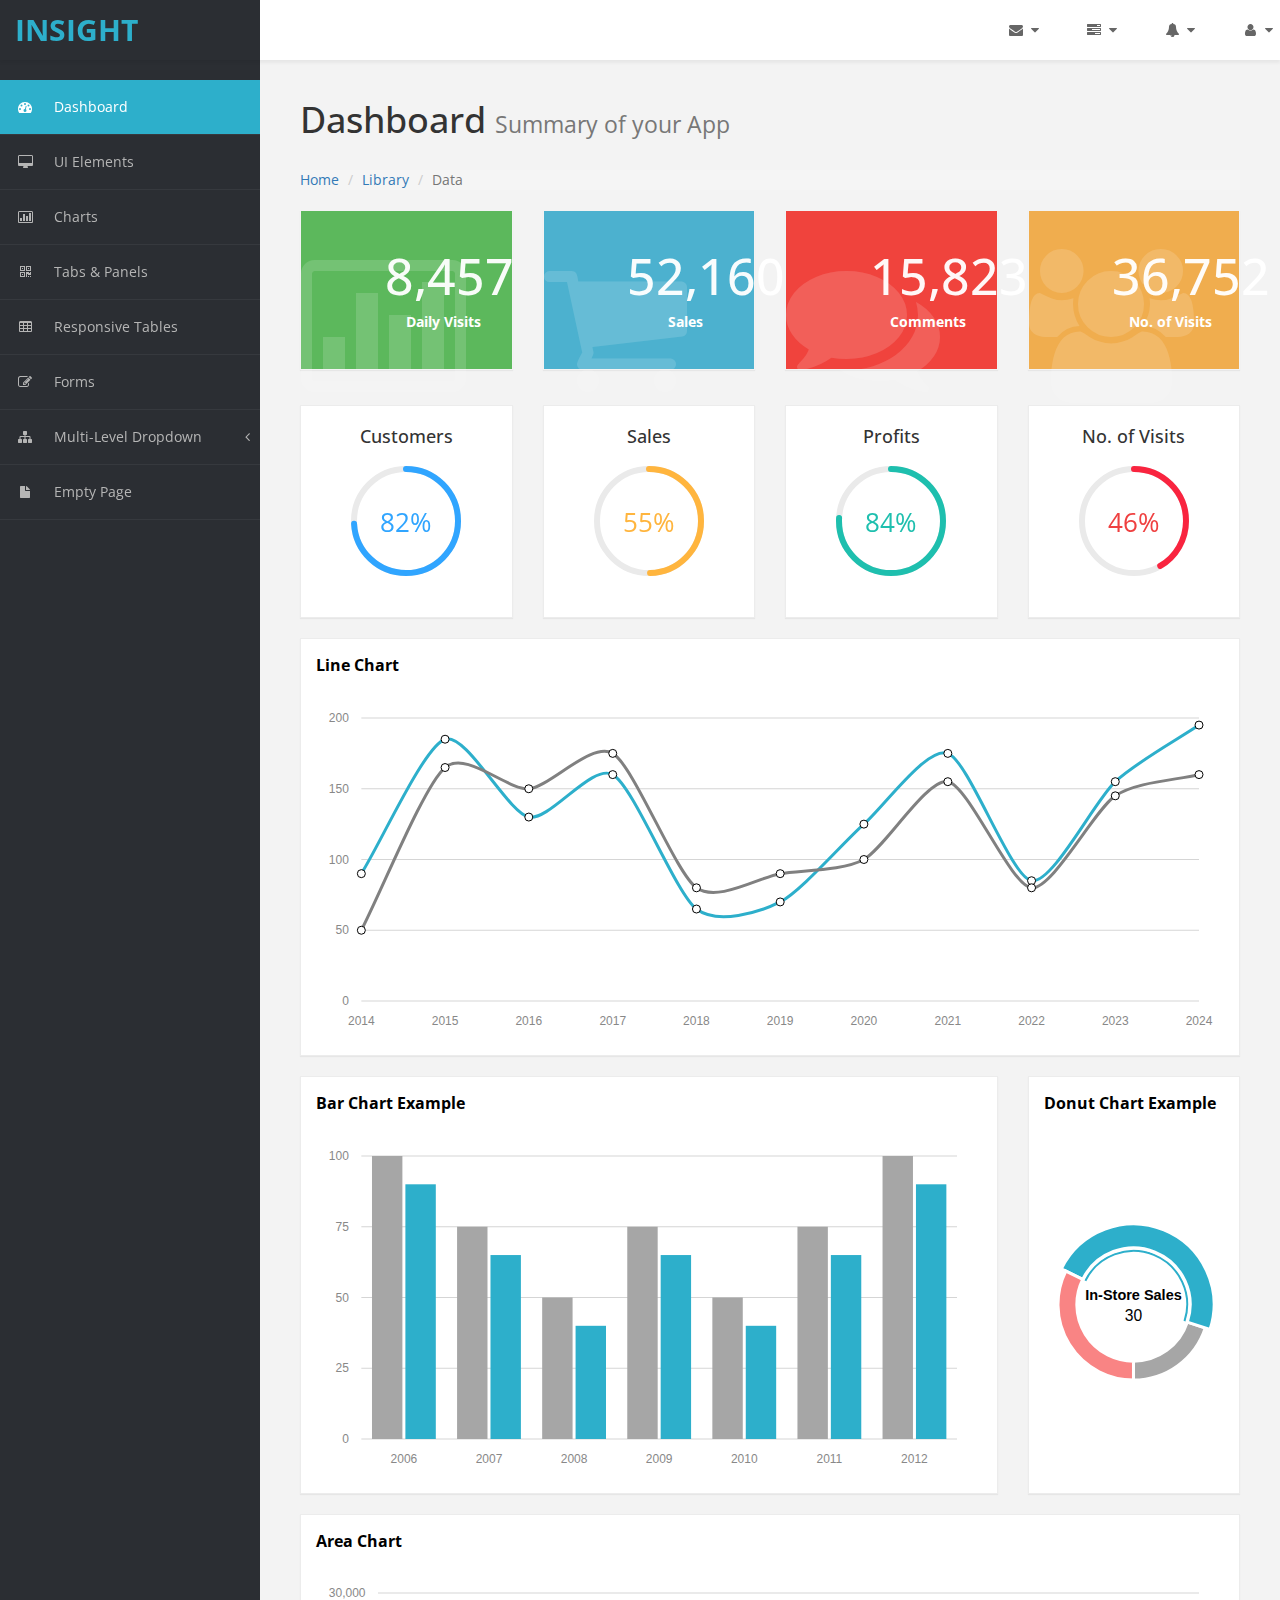
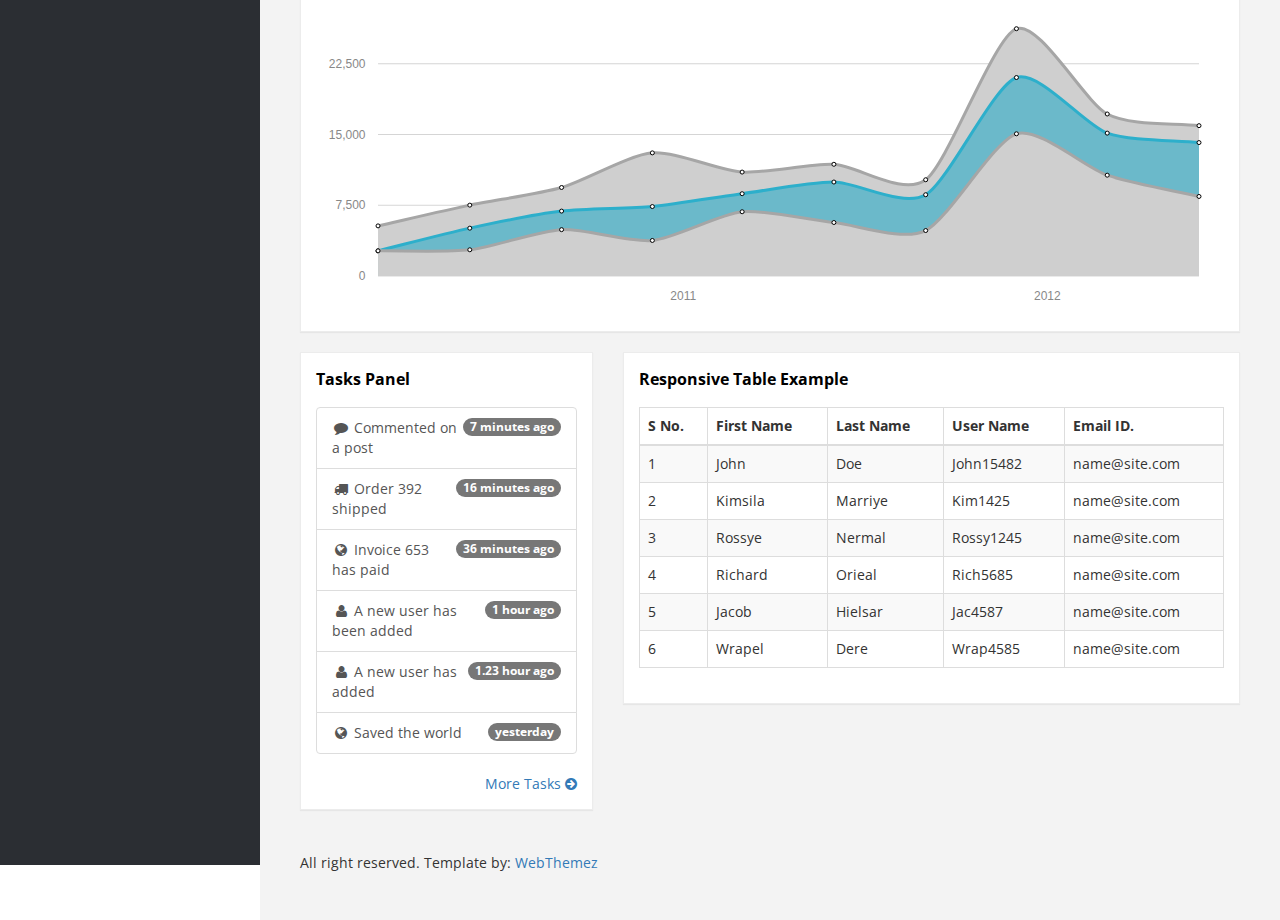
==== public/index.html @ 313ec237 "bluemix" ====
﻿<!DOCTYPE html>
<html xmlns="http://www.w3.org/1999/xhtml">

<head>
    <meta charset="utf-8" />
    <meta name="viewport" content="width=device-width, initial-scale=1.0" />
    <title>Insight Free Bootstrap Admin Template</title>
    <!-- Bootstrap Styles-->
    <link href="assets/css/bootstrap.css" rel="stylesheet" />
    <!-- FontAwesome Styles-->
    <link href="assets/css/font-awesome.css" rel="stylesheet" />
    <!-- Morris Chart Styles-->
    <link href="assets/js/morris/morris-0.4.3.min.css" rel="stylesheet" />
    <!-- Custom Styles-->
    <link href="assets/css/custom-styles.css" rel="stylesheet" />
    <!-- Google Fonts-->
    <link href='http://fonts.googleapis.com/css?family=Open+Sans' rel='stylesheet' type='text/css' />
</head>

<body>
    <div id="wrapper">
        <nav class="navbar navbar-default top-navbar" role="navigation">
            <div class="navbar-header">
                <button type="button" class="navbar-toggle" data-toggle="collapse" data-target=".sidebar-collapse">
                    <span class="sr-only">Toggle navigation</span>
                    <span class="icon-bar"></span>
                    <span class="icon-bar"></span>
                    <span class="icon-bar"></span>
                </button>
                <a class="navbar-brand" href="index.html"><b>In</b>sight</a>
            </div>

            <ul class="nav navbar-top-links navbar-right">
                <li class="dropdown">
                    <a class="dropdown-toggle" data-toggle="dropdown" href="#" aria-expanded="false">
                        <i class="fa fa-envelope fa-fw"></i> <i class="fa fa-caret-down"></i>
                    </a>
                    <ul class="dropdown-menu dropdown-messages">
                        <li>
                            <a href="#">
                                <div>
                                    <strong>John Doe</strong>
                                    <span class="pull-right text-muted">
                                        <em>Today</em>
                                    </span>
                                </div>
                                <div>Lorem Ipsum has been the industry's standard dummy text ever since the 1500s...</div>
                            </a>
                        </li>
                        <li class="divider"></li>
                        <li>
                            <a href="#">
                                <div>
                                    <strong>John Smith</strong>
                                    <span class="pull-right text-muted">
                                        <em>Yesterday</em>
                                    </span>
                                </div>
                                <div>Lorem Ipsum has been the industry's standard dummy text ever since an kwilnw...</div>
                            </a>
                        </li>
                        <li class="divider"></li>
                        <li>
                            <a href="#">
                                <div>
                                    <strong>John Smith</strong>
                                    <span class="pull-right text-muted">
                                        <em>Yesterday</em>
                                    </span>
                                </div>
                                <div>Lorem Ipsum has been the industry's standard dummy text ever since the...</div>
                            </a>
                        </li>
                        <li class="divider"></li>
                        <li>
                            <a class="text-center" href="#">
                                <strong>Read All Messages</strong>
                                <i class="fa fa-angle-right"></i>
                            </a>
                        </li>
                    </ul>
                    <!-- /.dropdown-messages -->
                </li>
                <!-- /.dropdown -->
                <li class="dropdown">
                    <a class="dropdown-toggle" data-toggle="dropdown" href="#" aria-expanded="false">
                        <i class="fa fa-tasks fa-fw"></i> <i class="fa fa-caret-down"></i>
                    </a>
                    <ul class="dropdown-menu dropdown-tasks">
                        <li>
                            <a href="#">
                                <div>
                                    <p>
                                        <strong>Task 1</strong>
                                        <span class="pull-right text-muted">60% Complete</span>
                                    </p>
                                    <div class="progress progress-striped active">
                                        <div class="progress-bar progress-bar-success" role="progressbar" aria-valuenow="60" aria-valuemin="0" aria-valuemax="100" style="width: 60%">
                                            <span class="sr-only">60% Complete (success)</span>
                                        </div>
                                    </div>
                                </div>
                            </a>
                        </li>
                        <li class="divider"></li>
                        <li>
                            <a href="#">
                                <div>
                                    <p>
                                        <strong>Task 2</strong>
                                        <span class="pull-right text-muted">28% Complete</span>
                                    </p>
                                    <div class="progress progress-striped active">
                                        <div class="progress-bar progress-bar-info" role="progressbar" aria-valuenow="28" aria-valuemin="0" aria-valuemax="100" style="width: 28%">
                                            <span class="sr-only">28% Complete</span>
                                        </div>
                                    </div>
                                </div>
                            </a>
                        </li>
                        <li class="divider"></li>
                        <li>
                            <a href="#">
                                <div>
                                    <p>
                                        <strong>Task 3</strong>
                                        <span class="pull-right text-muted">60% Complete</span>
                                    </p>
                                    <div class="progress progress-striped active">
                                        <div class="progress-bar progress-bar-warning" role="progressbar" aria-valuenow="60" aria-valuemin="0" aria-valuemax="100" style="width: 60%">
                                            <span class="sr-only">60% Complete (warning)</span>
                                        </div>
                                    </div>
                                </div>
                            </a>
                        </li>
                        <li class="divider"></li>
                        <li>
                            <a href="#">
                                <div>
                                    <p>
                                        <strong>Task 4</strong>
                                        <span class="pull-right text-muted">85% Complete</span>
                                    </p>
                                    <div class="progress progress-striped active">
                                        <div class="progress-bar progress-bar-danger" role="progressbar" aria-valuenow="85" aria-valuemin="0" aria-valuemax="100" style="width: 85%">
                                            <span class="sr-only">85% Complete (danger)</span>
                                        </div>
                                    </div>
                                </div>
                            </a>
                        </li>
                        <li class="divider"></li>
                        <li>
                            <a class="text-center" href="#">
                                <strong>See All Tasks</strong>
                                <i class="fa fa-angle-right"></i>
                            </a>
                        </li>
                    </ul>
                    <!-- /.dropdown-tasks -->
                </li>
                <!-- /.dropdown -->
                <li class="dropdown">
                    <a class="dropdown-toggle" data-toggle="dropdown" href="#" aria-expanded="false">
                        <i class="fa fa-bell fa-fw"></i> <i class="fa fa-caret-down"></i>
                    </a>
                    <ul class="dropdown-menu dropdown-alerts">
                        <li>
                            <a href="#">
                                <div>
                                    <i class="fa fa-comment fa-fw"></i> New Comment
                                    <span class="pull-right text-muted small">4 min</span>
                                </div>
                            </a>
                        </li>
                        <li class="divider"></li>
                        <li>
                            <a href="#">
                                <div>
                                    <i class="fa fa-twitter fa-fw"></i> 3 New Followers
                                    <span class="pull-right text-muted small">12 min</span>
                                </div>
                            </a>
                        </li>
                        <li class="divider"></li>
                        <li>
                            <a href="#">
                                <div>
                                    <i class="fa fa-envelope fa-fw"></i> Message Sent
                                    <span class="pull-right text-muted small">4 min</span>
                                </div>
                            </a>
                        </li>
                        <li class="divider"></li>
                        <li>
                            <a href="#">
                                <div>
                                    <i class="fa fa-tasks fa-fw"></i> New Task
                                    <span class="pull-right text-muted small">4 min</span>
                                </div>
                            </a>
                        </li>
                        <li class="divider"></li>
                        <li>
                            <a href="#">
                                <div>
                                    <i class="fa fa-upload fa-fw"></i> Server Rebooted
                                    <span class="pull-right text-muted small">4 min</span>
                                </div>
                            </a>
                        </li>
                        <li class="divider"></li>
                        <li>
                            <a class="text-center" href="#">
                                <strong>See All Alerts</strong>
                                <i class="fa fa-angle-right"></i>
                            </a>
                        </li>
                    </ul>
                    <!-- /.dropdown-alerts -->
                </li>
                <!-- /.dropdown -->
                <li class="dropdown">
                    <a class="dropdown-toggle" data-toggle="dropdown" href="#" aria-expanded="false">
                        <i class="fa fa-user fa-fw"></i> <i class="fa fa-caret-down"></i>
                    </a>
                    <ul class="dropdown-menu dropdown-user">
                        <li><a href="#"><i class="fa fa-user fa-fw"></i> User Profile</a>
                        </li>
                        <li><a href="#"><i class="fa fa-gear fa-fw"></i> Settings</a>
                        </li>
                        <li class="divider"></li>
                        <li><a href="#"><i class="fa fa-sign-out fa-fw"></i> Logout</a>
                        </li>
                    </ul>
                    <!-- /.dropdown-user -->
                </li>
                <!-- /.dropdown -->
            </ul>
        </nav>
        <!--/. NAV TOP  -->
        <nav class="navbar-default navbar-side" role="navigation">
            <div class="sidebar-collapse">
                <ul class="nav" id="main-menu">

                    <li>
                        <a class="active-menu" href="index.html"><i class="fa fa-dashboard"></i> Dashboard</a>
                    </li>
                    <li>
                        <a href="ui-elements.html"><i class="fa fa-desktop"></i> UI Elements</a>
                    </li>
					<li>
                        <a href="chart.html"><i class="fa fa-bar-chart-o"></i> Charts</a>
                    </li>
                    <li>
                        <a href="tab-panel.html"><i class="fa fa-qrcode"></i> Tabs & Panels</a>
                    </li>
                    
                    <li>
                        <a href="table.html"><i class="fa fa-table"></i> Responsive Tables</a>
                    </li>
                    <li>
                        <a href="form.html"><i class="fa fa-edit"></i> Forms </a>
                    </li>


                    <li>
                        <a href="#"><i class="fa fa-sitemap"></i> Multi-Level Dropdown<span class="fa arrow"></span></a>
                        <ul class="nav nav-second-level">
                            <li>
                                <a href="#">Second Level Link</a>
                            </li>
                            <li>
                                <a href="#">Second Level Link</a>
                            </li>
                            <li>
                                <a href="#">Second Level Link<span class="fa arrow"></span></a>
                                <ul class="nav nav-third-level">
                                    <li>
                                        <a href="#">Third Level Link</a>
                                    </li>
                                    <li>
                                        <a href="#">Third Level Link</a>
                                    </li>
                                    <li>
                                        <a href="#">Third Level Link</a>
                                    </li>

                                </ul>

                            </li>
                        </ul>
                    </li>
                    <li>
                        <a href="empty.html"><i class="fa fa-fw fa-file"></i> Empty Page</a>
                    </li>
                </ul>

            </div>

        </nav>
        <!-- /. NAV SIDE  -->
        <div id="page-wrapper">
            <div id="page-inner">


                <div class="row">
                    <div class="col-md-12">
                        <h1 class="page-header">
                            Dashboard <small>Summary of your App</small>
                        </h1>
						<ol class="breadcrumb">
  <li><a href="#">Home</a></li>
  <li><a href="#">Library</a></li>
  <li class="active">Data</li>
</ol>
                    </div>
                </div>
				
				
                <!-- /. ROW  -->

                <div class="row">
                    <div class="col-md-3 col-sm-12 col-xs-12">
                        <div class="panel panel-primary text-center no-boder bg-color-green green">
                            <div class="panel-left pull-left green">
                                <i class="fa fa-bar-chart-o fa-5x"></i>
                                
                            </div>
                            <div class="panel-right pull-right">
								<h3>8,457</h3>
                               <strong> Daily Visits</strong>
                            </div>
                        </div>
                    </div>
                    <div class="col-md-3 col-sm-12 col-xs-12">
                        <div class="panel panel-primary text-center no-boder bg-color-blue blue">
                              <div class="panel-left pull-left blue">
                                <i class="fa fa-shopping-cart fa-5x"></i>
								</div>
                                
                            <div class="panel-right pull-right">
							<h3>52,160 </h3>
                               <strong> Sales</strong>

                            </div>
                        </div>
                    </div>
                    <div class="col-md-3 col-sm-12 col-xs-12">
                        <div class="panel panel-primary text-center no-boder bg-color-red red">
                            <div class="panel-left pull-left red">
                                <i class="fa fa fa-comments fa-5x"></i>
                               
                            </div>
                            <div class="panel-right pull-right">
							 <h3>15,823 </h3>
                               <strong> Comments </strong>

                            </div>
                        </div>
                    </div>
                    <div class="col-md-3 col-sm-12 col-xs-12">
                        <div class="panel panel-primary text-center no-boder bg-color-brown brown">
                            <div class="panel-left pull-left brown">
                                <i class="fa fa-users fa-5x"></i>
                                
                            </div>
                            <div class="panel-right pull-right">
							<h3>36,752 </h3>
                             <strong>No. of Visits</strong>

                            </div>
                        </div>
                    </div>
                </div>
				
		
		<div class="row">
			<div class="col-xs-6 col-md-3">
				<div class="panel panel-default">
					<div class="panel-body easypiechart-panel">
						<h4>Customers</h4>
						<div class="easypiechart" id="easypiechart-blue" data-percent="82" ><span class="percent">82%</span>
						</div>
					</div>
				</div>
			</div>
			<div class="col-xs-6 col-md-3">
				<div class="panel panel-default">
					<div class="panel-body easypiechart-panel">
						<h4>Sales</h4>
						<div class="easypiechart" id="easypiechart-orange" data-percent="55" ><span class="percent">55%</span>
						</div>
					</div>
				</div>
			</div>
			<div class="col-xs-6 col-md-3">
				<div class="panel panel-default">
					<div class="panel-body easypiechart-panel">
						<h4>Profits</h4>
						<div class="easypiechart" id="easypiechart-teal" data-percent="84" ><span class="percent">84%</span>
						</div>
					</div>
				</div>
			</div>
			<div class="col-xs-6 col-md-3">
				<div class="panel panel-default">
					<div class="panel-body easypiechart-panel">
						<h4>No. of Visits</h4>
						<div class="easypiechart" id="easypiechart-red" data-percent="46" ><span class="percent">46%</span>
						</div>
					</div>
				</div>
			</div>
		</div><!--/.row-->
			
				<div class="row">
				<div class="col-md-12">
					<div class="panel panel-default">
						<div class="panel-heading">
							Line Chart
						</div>
						<div class="panel-body">
							<div id="morris-line-chart"></div>
						</div>
					</div>  
					</div>		
				</div> 
				
				
				
                <div class="row">
                    <div class="col-md-9 col-sm-12 col-xs-12">
                        <div class="panel panel-default">
                            <div class="panel-heading">
                                Bar Chart Example
                            </div>
                            <div class="panel-body">
                                <div id="morris-bar-chart"></div>
                            </div>
                        </div>
                    </div>
                    <div class="col-md-3 col-sm-12 col-xs-12">
                        <div class="panel panel-default">
                            <div class="panel-heading">
                                Donut Chart Example
                            </div>
                            <div class="panel-body">
                                <div id="morris-donut-chart"></div>
                            </div>
                        </div>
                    </div>

                </div>
				<div class="row">
				<div class="col-md-12">
					<div class="panel panel-default">
						<div class="panel-heading">
							Area Chart
						</div>
						<div class="panel-body">
							<div id="morris-area-chart"></div>
						</div>
					</div>  
					</div>		
				</div> 	
                <!-- /. ROW  -->

	   
				
				
				
                <div class="row">
                    <div class="col-md-4 col-sm-12 col-xs-12">
                        <div class="panel panel-default">
                            <div class="panel-heading">
                                Tasks Panel
                            </div>
                            <div class="panel-body">
                                <div class="list-group">

                                    <a href="#" class="list-group-item">
                                        <span class="badge">7 minutes ago</span>
                                        <i class="fa fa-fw fa-comment"></i> Commented on a post
                                    </a>
                                    <a href="#" class="list-group-item">
                                        <span class="badge">16 minutes ago</span>
                                        <i class="fa fa-fw fa-truck"></i> Order 392 shipped
                                    </a>
                                    <a href="#" class="list-group-item">
                                        <span class="badge">36 minutes ago</span>
                                        <i class="fa fa-fw fa-globe"></i> Invoice 653 has paid
                                    </a>
                                    <a href="#" class="list-group-item">
                                        <span class="badge">1 hour ago</span>
                                        <i class="fa fa-fw fa-user"></i> A new user has been added
                                    </a>
                                    <a href="#" class="list-group-item">
                                        <span class="badge">1.23 hour ago</span>
                                        <i class="fa fa-fw fa-user"></i> A new user has added
                                    </a>
                                    <a href="#" class="list-group-item">
                                        <span class="badge">yesterday</span>
                                        <i class="fa fa-fw fa-globe"></i> Saved the world
                                    </a>
                                </div>
                                <div class="text-right">
                                    <a href="#">More Tasks <i class="fa fa-arrow-circle-right"></i></a>
                                </div>
                            </div>
                        </div>

                    </div>
                    <div class="col-md-8 col-sm-12 col-xs-12">

                        <div class="panel panel-default">
                            <div class="panel-heading">
                                Responsive Table Example
                            </div> 
                            <div class="panel-body">
                                <div class="table-responsive">
                                    <table class="table table-striped table-bordered table-hover">
                                        <thead>
                                            <tr>
                                                <th>S No.</th>
                                                <th>First Name</th>
                                                <th>Last Name</th>
                                                <th>User Name</th>
                                                <th>Email ID.</th>
                                            </tr>
                                        </thead>
                                        <tbody>
                                            <tr>
                                                <td>1</td>
                                                <td>John</td>
                                                <td>Doe</td>
                                                <td>John15482</td>
                                                <td>name@site.com</td>
                                            </tr>
                                            <tr>
                                                <td>2</td>
                                                <td>Kimsila</td>
                                                <td>Marriye</td>
                                                <td>Kim1425</td>
                                                <td>name@site.com</td>
                                            </tr>
                                            <tr>
                                                <td>3</td>
                                                <td>Rossye</td>
                                                <td>Nermal</td>
                                                <td>Rossy1245</td>
                                                <td>name@site.com</td>
                                            </tr>
                                            <tr>
                                                <td>4</td>
                                                <td>Richard</td>
                                                <td>Orieal</td>
                                                <td>Rich5685</td>
                                                <td>name@site.com</td>
                                            </tr>
                                            <tr>
                                                <td>5</td>
                                                <td>Jacob</td>
                                                <td>Hielsar</td>
                                                <td>Jac4587</td>
                                                <td>name@site.com</td>
                                            </tr>
                                            <tr>
                                                <td>6</td>
                                                <td>Wrapel</td>
                                                <td>Dere</td>
                                                <td>Wrap4585</td>
                                                <td>name@site.com</td>
                                            </tr>

                                        </tbody>
                                    </table>
                                </div>
                            </div>
                        </div>

                    </div>
                </div>
                <!-- /. ROW  -->
				<footer><p>All right reserved. Template by: <a href="http://webthemez.com">WebThemez</a></p></footer>
            </div>
            <!-- /. PAGE INNER  -->
        </div>
        <!-- /. PAGE WRAPPER  -->
    </div>
    <!-- /. WRAPPER  -->
    <!-- JS Scripts-->
    <!-- jQuery Js -->
    <script src="assets/js/jquery-1.10.2.js"></script>
    <!-- Bootstrap Js -->
    <script src="assets/js/bootstrap.min.js"></script>
	 
    <!-- Metis Menu Js -->
    <script src="assets/js/jquery.metisMenu.js"></script>
    <!-- Morris Chart Js -->
    <script src="assets/js/morris/raphael-2.1.0.min.js"></script>
    <script src="assets/js/morris/morris.js"></script>
	
	
	<script src="assets/js/easypiechart.js"></script>
	<script src="assets/js/easypiechart-data.js"></script>
	
	
    <!-- Custom Js -->
    <script src="assets/js/custom-scripts.js"></script>


</body>

</html>
---- public/assets/js/morris/morris-0.4.3.min.css ----
.morris-hover{position:absolute;z-index:1000;}.morris-hover.morris-default-style{border-radius:10px;padding:6px;color:#666;background:rgba(255, 255, 255, 0.8);border:solid 2px rgba(230, 230, 230, 0.8);font-family:sans-serif;font-size:12px;text-align:center;}.morris-hover.morris-default-style .morris-hover-row-label{font-weight:bold;margin:0.25em 0;}
.morris-hover.morris-default-style .morris-hover-point{white-space:nowrap;margin:0.1em 0;}
---- public/assets/css/custom-styles.css ----
/*----------------------------------------------
Author : www.webthemez.com
License: Commons Attribution 3.0
http://creativecommons.org/licenses/by/3.0/
------------------------------------------------*/


/*----------------------------------------------
    COMMON  STYLES    
------------------------------------------------*/
body {
    font-family: 'Open Sans', sans-serif;
}

 #wrapper {
    width: 100%;
    background: #2b2e33;
}

#page-wrapper {
    padding: 15px 15px;
    min-height: 600px;
    background: #f3f3f3;
   
}
#page-inner {
    width:100%;
    margin:10px 20px 10px 0px;
    background-color:transparent;
    padding:10px;
    min-height:1200px;
}

.text-center {
    text-align:center;
}
.no-boder {
    border:1px solid #f3f3f3;
}

h1, .h1, h2, .h2, h3, .h3 {
margin-top: 7px;
margin-bottom: -5px;
}
h2 {
    color: #000;
}
h4 {
    padding-top:10px;
}
.square-btn-adjust {
    border: 0px solid transparent; 
   -webkit-border-radius: 0px;
-moz-border-radius: 0px;
border-radius: 0px;

}
p {
    font-size:16px;
    line-height:25px;
    padding-top:20px;
}
.panel{
border-radius:0px;
}
.navbar-side .nav > li > a > i{
color: #B5B5B5;
padding: 8px;
width: 30px;
text-align: center;
}
.top-navbar{
position: fixed;
  width: 100%;
  z-index: 300;
    -webkit-box-shadow: 0 3px 3px rgba(0, 0, 0, 0.05);
  -moz-box-shadow: 0 3px 3px rgba(0, 0, 0, 0.05);
  box-shadow: 0 3px 3px rgba(0, 0, 0, 0.05);
}
.navbar-side {
  z-index: 1;
  position: fixed;
  width: 260px;
  top: 80px;
}
#page-wrapper {
  position: relative;
  top: 55px;
}
.top-navbar .nav > li > a:hover, .top-navbar .nav > li > a:focus {
text-decoration: none;
background-color: #2497BA;
color: #fff;
}
.nav .open > a, .nav .open > a:hover, .nav .open > a:focus {
background-color: #2497BA;
border-color: #428bca;
}
.breadcrumb {
padding: 0;
margin-bottom: 20px;
list-style: none;
/* background-color: #FAFAFA; */
border-radius: 0;
}
/*----------------------------------------------
   DASHBOARD STYLES    
------------------------------------------------*/
.page-header {
padding-bottom: 9px;
margin: 10px 0 20px;
border-bottom: 1px solid transparent;
}
.panel-left{  
width: 35%;
height: 158px;
background: #5CB85C;
}
.panel-left .fa-5x {
font-size: 11em;
color: rgba(255, 255, 255, 0.15);
padding: 40px 0;
margin-bottom:30px;
}
.panel-right{ 
width: 65%;
height: 158px;
background: transparent;
margin-bottom: 0;
color: #fff;
}
.panel-right h3{  
font-size: 50px;
padding: 31px 10px 13px;
color: rgba(255, 255, 255, 0.96);
}
.panel-back {
    background-color:#fff;

}
.panel-default {
  border-color: #ECECEC;
}
.panel-default > .panel-heading {
color: #000;
border-color: #FFF;
font-weight:bold;
background: #FFFFFF;
font-size: 16px;
}
.panel-heading {
  padding: 15px 15px 0px;
  border-bottom: 1px solid transparent;
  border-top-left-radius: 3px;
  border-top-right-radius: 3px;
}
.jumbotron, .well{
background:#fff;
}
   .noti-box {
min-height: 100px;
padding: 20px;
}

    .noti-box .icon-box {
display: block;
float: left;
margin: 0 15px 10px 0;
width: 70px;
height: 70px;
line-height: 75px;
vertical-align: middle;
text-align: center;
font-size: 40px;
}
.text-box p{
    margin: 0 0 3px;
}
.main-text {
    font-size: 25px;
    font-weight:600;
}
.set-icon {
-webkit-border-radius: 50px;
-moz-border-radius: 50px;
border-radius: 50px;

}
.panel-primary{
display:inline-block;
margin-bottom:30px;
width:100%;
}
.green {
background-color: #5cb85c;
color: #fff;
}
 .blue {
background-color: #4CB1CF;
color: #fff
}
  .red {
background-color: #F0433D;
color:#fff;
}
  .brown {
background-color: #f0ad4e;
color:#fff;
} 
 .back-footer-red {
background-color: #F0433D;
color:#fff;
border-top: 0px solid #fff;
}
 
 .icon-box-right {
display: block;
float: right;
margin: 0 15px 10px 0;
width: 70px;
height: 70px;
line-height: 75px;
vertical-align: middle;
text-align: center;
font-size: 40px;
}

 .main-temp-back {
background: #8702A8;
color: #FFFFFF;
font-size: 16px;
font-weight: 300;
text-align: center;
}
 .main-temp-back .text-temp {
font-size: 40px;
}
.back-dash {
    padding:20px;
    font-size:20px;
    font-weight:500;
  -webkit-border-radius: 0px;
-moz-border-radius: 0px;
border-radius: 0px;
background-color:#2EA7EB;
color:#fff;
}
    .back-dash p {
        padding-top:16px;
        font-size:13px;
        color:#fff;
        line-height:25px;
        text-align:justify;
    }

     .color-bottom-txt {
   color: #000;
font-size: 16px;
line-height: 30px;
}
     /*CHAT PANEL*/
/*Charts*/

.main-chart {
	background: #fff;
}

.easypiechart-panel {
	text-align: center;
	padding: 1px 0;
	margin-bottom: 20px;
}

.placeholder h2 {
	margin-bottom: 0px;
}

.donut {
	width: 100%;
}

.easypiechart {
	position: relative;
	text-align: center;
	width: 120px;
	height: 120px;
	margin: 20px auto 10px auto;
}

.easypiechart .percent {
	display: block;
	position: absolute;
	font-size: 26px;
	top: 38px;
	width: 120px;
}

#easypiechart-blue .percent { color: #30a5ff;}
#easypiechart-teal .percent { color: #1ebfae;}
#easypiechart-orange .percent { color: #ffb53e;}
#easypiechart-red .percent { color: #ef4040;}

	 
 .chat-panel .panel-body {
height: 450px;
overflow-y: scroll;
}
 .chat-box {
margin: 0;
padding: 0;
list-style: none;
}
 .chat-box li {
margin-bottom: 15px;
padding-bottom: 5px;
border-bottom: 1px dotted #808080;
}
 .chat-box li.left .chat-body {
margin-left: 90px;
}
 .chat-box li .chat-body p {
margin: 0;
color: #8d8888;
}
.chat-img>img {
    margin-left:20px;
}
footer p{
font-size: 14px;
}
/*----------------------------------------------
    MENU STYLES    
------------------------------------------------*/


.user-image {
    margin: 25px auto;
-webkit-border-radius: 10px;
-moz-border-radius: 10px;
border-radius: 10px;
max-height:170px;
max-width:170px;
}
.top-navbar{
margin:0px;
}
.top-navbar .navbar-brand {
color: #fff;
width: 260px;
text-align: left;
height: 60px;
font-size: 30px;
font-weight: 700;
text-transform: uppercase;
line-height: 30px;
background: #32323a;
}
.navbar-brand b{
color: #2DAFCB;
}
.top-navbar .nav > li {
position: relative;
display: inline-block;
margin: 0px;
padding: 0px;
}
.top-navbar .nav > li > a {
position: relative;
display: block;
padding: 20px;
color: #FFFFFF;
margin: 0px;
}
.top-navbar .nav > li > a:hover, .top-navbar .nav > li > a:focus {
text-decoration: none;
color: #319DB5 !important;
background: transparent;
}
.top-navbar .dropdown-menu{
min-width: 230px;
border-radius: 0 0 4px 4px;
}
.top-navbar .dropdown-menu > li > a:hover, .top-navbar .dropdown-menu > li > a:focus{
color: #225081;
background:none;
}
.dropdown-tasks{
width: 255px;
}
.dropdown-tasks .progress {
height: 8px;
margin-bottom: 8px;
overflow: hidden;
background-color: #f5f5f5;
border-radius: 0px;
}
.dropdown-tasks > li > a { 
padding: 0px 15px;
}
.dropdown-tasks p {
font-size: 13px;
line-height: 21px;
padding-top: 4px;
}
.active-menu {
    background-color: #2DAFCB !important;
    color: #fff !important;
}
.active-menu i{
color: #fff !important;
}
.arrow {
    float: right;
    margin-top: 8px;
}

.fa.arrow:before {
    content: "\f104";
}

.active > a > .fa.arrow:before {
    content: "\f107";
}


.nav-second-level li,
.nav-third-level li {
    border-bottom: none !important;
}

.nav-second-level li a {
    padding-left: 37px;
}

.nav-third-level li a {
    padding-left: 55px;
}
.sidebar-collapse , .sidebar-collapse .nav{
	background:none;
}
.sidebar-collapse .nav {
	padding:0;
}
.sidebar-collapse .nav > li > a {
	color: #B5B5B5;
	background:transparent;
	text-shadow:none;
	
}
.sidebar-collapse > .nav > li > a {
	padding: 12px 10px;
}
.sidebar-collapse > .nav > li {
	border-bottom: 1px solid rgba(107, 108, 109, 0.19);
}
ul.nav.nav-second-level.collapse.in {
background: #17191B;
}
.sidebar-collapse .nav > li > a:hover,
.sidebar-collapse .nav > li > a:focus {
	 
	outline:0;
}
 
.navbar-side {
	border:none;
	background-color: transparent;
	
}
.top-navbar {
	background: #fff;
	border-bottom:none;
	
}
.top-navbar .nav > li > a > i {
margin-right: 2px;
}
.top-navbar .navbar-brand:hover { 
color: #2DAFCB;

background-color: rgb(43, 46, 51);
}
.dropdown-user li {
margin: 8px 0;
}
.navbar-default {
border:0px solid black;
     
}
.navbar-header {
    background: transparent;
}
.navbar-default .navbar-toggle:hover, .navbar-default .navbar-toggle:focus {
background-color: #B40101;
}
.navbar-default .navbar-toggle {
border-color: #fff;
}

.navbar-default .navbar-toggle .icon-bar {
background-color: #FFF;
}
.nav > li > a > i {
    margin-right:10px;
    color: #666;
}
/*----------------------------------------------
    UI ELEMENTS STYLES     
------------------------------------------------*/
.btn-circle {
width: 50px;
height: 50px;
padding: 6px 0;
 -webkit-border-radius: 25px;
-moz-border-radius: 25px;
border-radius: 25px;
text-align: center;
font-size: 12px;
line-height: 1.428571429;
}

/*----------------------------------------------
    MEDIA QUERIES     
------------------------------------------------*/
 
 @media(min-width:768px) {
     #page-wrapper{
               margin: 0 0 0 260px;
        padding: 15px 30px;
        
               min-height: 1200px;
		
    }
	
	
    .navbar-side {
        z-index: 1;
        width: 260px;
    }

   .navbar {
 border-radius: 0px; 
}
   
}
 @media(max-width:480px) {
.page-header small {
display: block;
padding-top: 14px;
font-size: 19px;
}
}
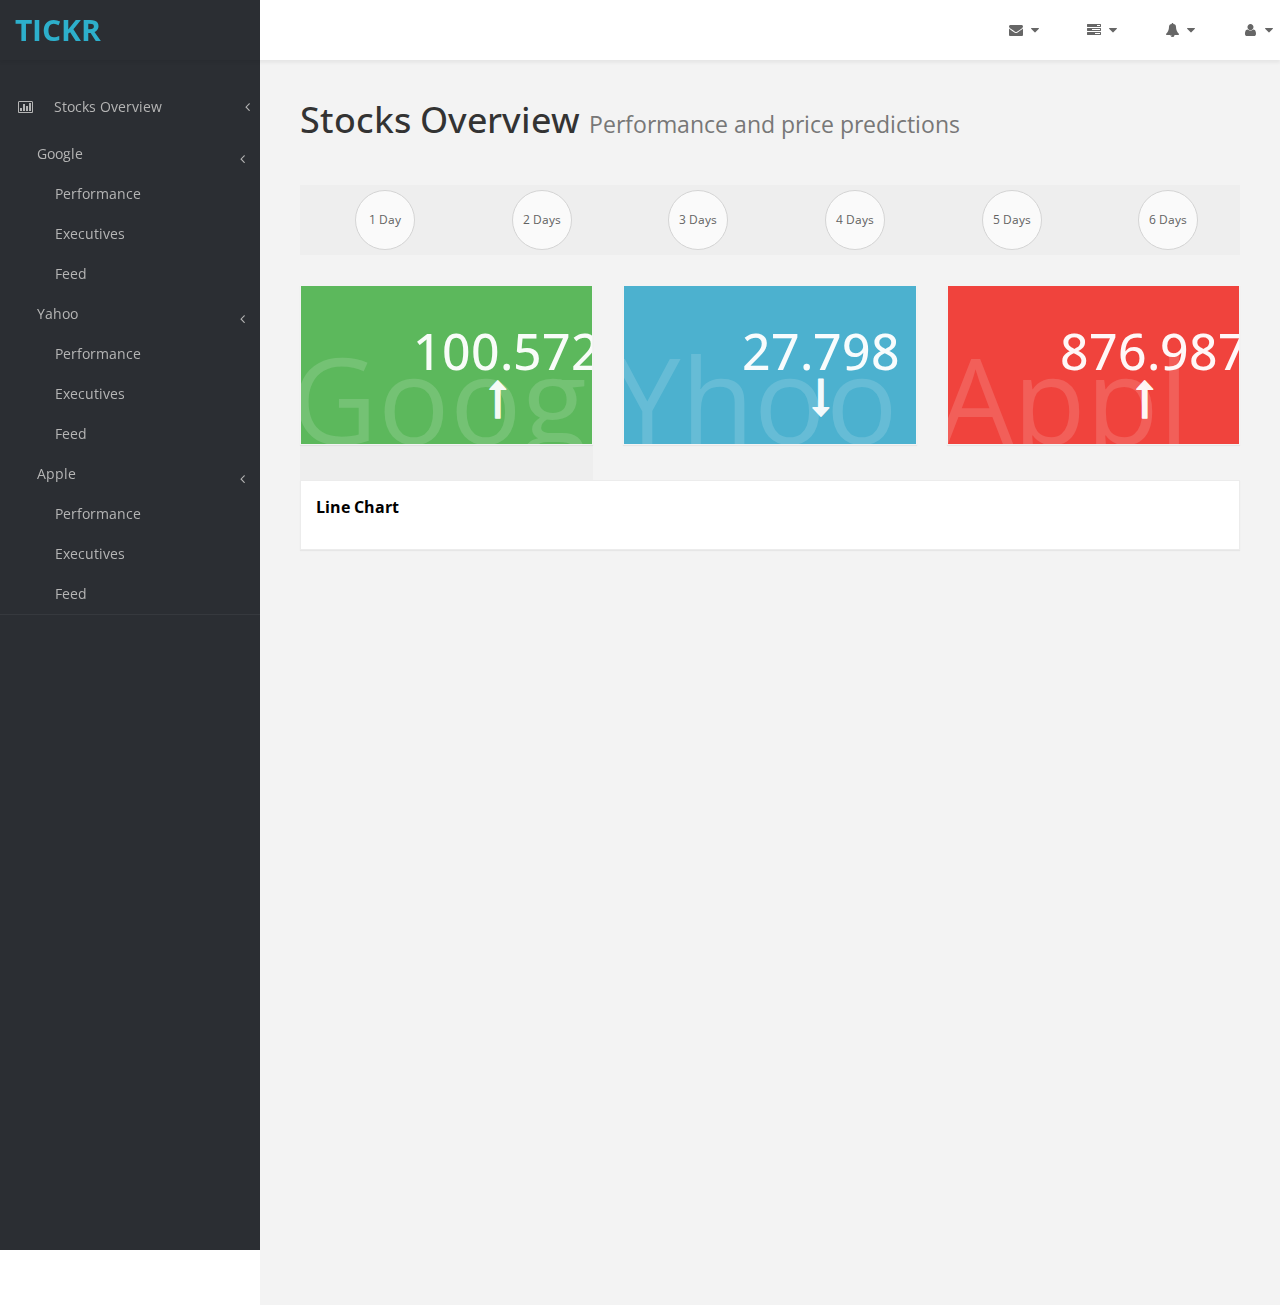
==== commit be96c08e: "main page" ====
--- a/public/index.html
+++ b/public/index.html
@@ -2,613 +2,434 @@
 <html xmlns="http://www.w3.org/1999/xhtml">
 
 <head>
-    <meta charset="utf-8" />
-    <meta name="viewport" content="width=device-width, initial-scale=1.0" />
-    <title>Insight Free Bootstrap Admin Template</title>
+    <meta charset="utf-8"/>
+    <meta name="viewport" content="width=device-width, initial-scale=1.0"/>
+    <title>Tickr - Stock Price Predictions and Sentiments</title>
     <!-- Bootstrap Styles-->
-    <link href="assets/css/bootstrap.css" rel="stylesheet" />
+    <link href="assets/css/bootstrap.css" rel="stylesheet"/>
     <!-- FontAwesome Styles-->
-    <link href="assets/css/font-awesome.css" rel="stylesheet" />
+    <link href="assets/css/font-awesome.css" rel="stylesheet"/>
     <!-- Morris Chart Styles-->
-    <link href="assets/js/morris/morris-0.4.3.min.css" rel="stylesheet" />
+    <link href="assets/js/morris/morris-0.4.3.min.css" rel="stylesheet"/>
     <!-- Custom Styles-->
-    <link href="assets/css/custom-styles.css" rel="stylesheet" />
+    <link href="assets/css/custom-styles.css" rel="stylesheet"/>
     <!-- Google Fonts-->
-    <link href='http://fonts.googleapis.com/css?family=Open+Sans' rel='stylesheet' type='text/css' />
+    <link href='http://fonts.googleapis.com/css?family=Open+Sans' rel='stylesheet' type='text/css'/>
 </head>
 
 <body>
-    <div id="wrapper">
-        <nav class="navbar navbar-default top-navbar" role="navigation">
-            <div class="navbar-header">
-                <button type="button" class="navbar-toggle" data-toggle="collapse" data-target=".sidebar-collapse">
-                    <span class="sr-only">Toggle navigation</span>
-                    <span class="icon-bar"></span>
-                    <span class="icon-bar"></span>
-                    <span class="icon-bar"></span>
-                </button>
-                <a class="navbar-brand" href="index.html"><b>In</b>sight</a>
-            </div>
-
-            <ul class="nav navbar-top-links navbar-right">
-                <li class="dropdown">
-                    <a class="dropdown-toggle" data-toggle="dropdown" href="#" aria-expanded="false">
-                        <i class="fa fa-envelope fa-fw"></i> <i class="fa fa-caret-down"></i>
-                    </a>
-                    <ul class="dropdown-menu dropdown-messages">
-                        <li>
-                            <a href="#">
-                                <div>
-                                    <strong>John Doe</strong>
+<div id="wrapper">
+    <nav class="navbar navbar-default top-navbar" role="navigation">
+        <div class="navbar-header">
+            <button type="button" class="navbar-toggle" data-toggle="collapse" data-target=".sidebar-collapse">
+                <span class="sr-only">Toggle navigation</span>
+                <span class="icon-bar"></span>
+                <span class="icon-bar"></span>
+                <span class="icon-bar"></span>
+            </button>
+            <a class="navbar-brand" href="index.html"><b>Tick</b>r</a>
+        </div>
+
+        <ul class="nav navbar-top-links navbar-right">
+            <li class="dropdown">
+                <a class="dropdown-toggle" data-toggle="dropdown" href="#" aria-expanded="false">
+                    <i class="fa fa-envelope fa-fw"></i> <i class="fa fa-caret-down"></i>
+                </a>
+                <ul class="dropdown-menu dropdown-messages">
+                    <li>
+                        <a href="#">
+                            <div>
+                                <strong>John Doe</strong>
                                     <span class="pull-right text-muted">
                                         <em>Today</em>
                                     </span>
-                                </div>
-                                <div>Lorem Ipsum has been the industry's standard dummy text ever since the 1500s...</div>
-                            </a>
-                        </li>
-                        <li class="divider"></li>
-                        <li>
-                            <a href="#">
-                                <div>
-                                    <strong>John Smith</strong>
+                            </div>
+                            <div>Lorem Ipsum has been the industry's standard dummy text ever since the 1500s...</div>
+                        </a>
+                    </li>
+                    <li class="divider"></li>
+                    <li>
+                        <a href="#">
+                            <div>
+                                <strong>John Smith</strong>
                                     <span class="pull-right text-muted">
                                         <em>Yesterday</em>
                                     </span>
-                                </div>
-                                <div>Lorem Ipsum has been the industry's standard dummy text ever since an kwilnw...</div>
-                            </a>
-                        </li>
-                        <li class="divider"></li>
-                        <li>
-                            <a href="#">
-                                <div>
-                                    <strong>John Smith</strong>
+                            </div>
+                            <div>Lorem Ipsum has been the industry's standard dummy text ever since an kwilnw...</div>
+                        </a>
+                    </li>
+                    <li class="divider"></li>
+                    <li>
+                        <a href="#">
+                            <div>
+                                <strong>John Smith</strong>
                                     <span class="pull-right text-muted">
                                         <em>Yesterday</em>
                                     </span>
+                            </div>
+                            <div>Lorem Ipsum has been the industry's standard dummy text ever since the...</div>
+                        </a>
+                    </li>
+                    <li class="divider"></li>
+                    <li>
+                        <a class="text-center" href="#">
+                            <strong>Read All Messages</strong>
+                            <i class="fa fa-angle-right"></i>
+                        </a>
+                    </li>
+                </ul>
+                <!-- /.dropdown-messages -->
+            </li>
+            <!-- /.dropdown -->
+            <li class="dropdown">
+                <a class="dropdown-toggle" data-toggle="dropdown" href="#" aria-expanded="false">
+                    <i class="fa fa-tasks fa-fw"></i> <i class="fa fa-caret-down"></i>
+                </a>
+                <ul class="dropdown-menu dropdown-tasks">
+                    <li>
+                        <a href="#">
+                            <div>
+                                <p>
+                                    <strong>Task 1</strong>
+                                    <span class="pull-right text-muted">60% Complete</span>
+                                </p>
+
+                                <div class="progress progress-striped active">
+                                    <div class="progress-bar progress-bar-success" role="progressbar" aria-valuenow="60"
+                                         aria-valuemin="0" aria-valuemax="100" style="width: 60%">
+                                        <span class="sr-only">60% Complete (success)</span>
+                                    </div>
                                 </div>
-                                <div>Lorem Ipsum has been the industry's standard dummy text ever since the...</div>
-                            </a>
+                            </div>
+                        </a>
+                    </li>
+                    <li class="divider"></li>
+                    <li>
+                        <a href="#">
+                            <div>
+                                <p>
+                                    <strong>Task 2</strong>
+                                    <span class="pull-right text-muted">28% Complete</span>
+                                </p>
+
+                                <div class="progress progress-striped active">
+                                    <div class="progress-bar progress-bar-info" role="progressbar" aria-valuenow="28"
+                                         aria-valuemin="0" aria-valuemax="100" style="width: 28%">
+                                        <span class="sr-only">28% Complete</span>
+                                    </div>
+                                </div>
+                            </div>
+                        </a>
+                    </li>
+                    <li class="divider"></li>
+                    <li>
+                        <a href="#">
+                            <div>
+                                <p>
+                                    <strong>Task 3</strong>
+                                    <span class="pull-right text-muted">60% Complete</span>
+                                </p>
+
+                                <div class="progress progress-striped active">
+                                    <div class="progress-bar progress-bar-warning" role="progressbar" aria-valuenow="60"
+                                         aria-valuemin="0" aria-valuemax="100" style="width: 60%">
+                                        <span class="sr-only">60% Complete (warning)</span>
+                                    </div>
+                                </div>
+                            </div>
+                        </a>
+                    </li>
+                    <li class="divider"></li>
+                    <li>
+                        <a href="#">
+                            <div>
+                                <p>
+                                    <strong>Task 4</strong>
+                                    <span class="pull-right text-muted">85% Complete</span>
+                                </p>
+
+                                <div class="progress progress-striped active">
+                                    <div class="progress-bar progress-bar-danger" role="progressbar" aria-valuenow="85"
+                                         aria-valuemin="0" aria-valuemax="100" style="width: 85%">
+                                        <span class="sr-only">85% Complete (danger)</span>
+                                    </div>
+                                </div>
+                            </div>
+                        </a>
+                    </li>
+                    <li class="divider"></li>
+                    <li>
+                        <a class="text-center" href="#">
+                            <strong>See All Tasks</strong>
+                            <i class="fa fa-angle-right"></i>
+                        </a>
+                    </li>
+                </ul>
+                <!-- /.dropdown-tasks -->
+            </li>
+            <!-- /.dropdown -->
+            <li class="dropdown">
+                <a class="dropdown-toggle" data-toggle="dropdown" href="#" aria-expanded="false">
+                    <i class="fa fa-bell fa-fw"></i> <i class="fa fa-caret-down"></i>
+                </a>
+                <ul class="dropdown-menu dropdown-alerts">
+                    <li>
+                        <a href="#">
+                            <div>
+                                <i class="fa fa-comment fa-fw"></i> New Comment
+                                <span class="pull-right text-muted small">4 min</span>
+                            </div>
+                        </a>
+                    </li>
+                    <li class="divider"></li>
+                    <li>
+                        <a href="#">
+                            <div>
+                                <i class="fa fa-twitter fa-fw"></i> 3 New Followers
+                                <span class="pull-right text-muted small">12 min</span>
+                            </div>
+                        </a>
+                    </li>
+                    <li class="divider"></li>
+                    <li>
+                        <a href="#">
+                            <div>
+                                <i class="fa fa-envelope fa-fw"></i> Message Sent
+                                <span class="pull-right text-muted small">4 min</span>
+                            </div>
+                        </a>
+                    </li>
+                    <li class="divider"></li>
+                    <li>
+                        <a href="#">
+                            <div>
+                                <i class="fa fa-tasks fa-fw"></i> New Task
+                                <span class="pull-right text-muted small">4 min</span>
+                            </div>
+                        </a>
+                    </li>
+                    <li class="divider"></li>
+                    <li>
+                        <a href="#">
+                            <div>
+                                <i class="fa fa-upload fa-fw"></i> Server Rebooted
+                                <span class="pull-right text-muted small">4 min</span>
+                            </div>
+                        </a>
+                    </li>
+                    <li class="divider"></li>
+                    <li>
+                        <a class="text-center" href="#">
+                            <strong>See All Alerts</strong>
+                            <i class="fa fa-angle-right"></i>
+                        </a>
+                    </li>
+                </ul>
+                <!-- /.dropdown-alerts -->
+            </li>
+            <!-- /.dropdown -->
+            <li class="dropdown">
+                <a class="dropdown-toggle" data-toggle="dropdown" href="#" aria-expanded="false">
+                    <i class="fa fa-user fa-fw"></i> <i class="fa fa-caret-down"></i>
+                </a>
+                <ul class="dropdown-menu dropdown-user">
+                    <li><a href="#"><i class="fa fa-user fa-fw"></i> User Profile</a>
+                    </li>
+                    <li><a href="#"><i class="fa fa-gear fa-fw"></i> Settings</a>
+                    </li>
+                    <li class="divider"></li>
+                    <li><a href="#"><i class="fa fa-sign-out fa-fw"></i> Logout</a>
+                    </li>
+                </ul>
+                <!-- /.dropdown-user -->
+            </li>
+            <!-- /.dropdown -->
+        </ul>
+    </nav>
+    <!--/. NAV TOP  -->
+    <nav class="navbar-default navbar-side" role="navigation">
+        <div class="sidebar-collapse">
+            <ul class="nav" id="main-menu">
+                <li>
+                    <a href="#"><i class="fa fa-bar-chart-o"></i> Stocks Overview<span class="fa arrow"></span></a>
+                    <ul class="nav nav-second-level">
+                        <li>
+                            <a href="#">Google<span class="fa arrow"></span></a>
+                            <ul class="nav nav-third-level">
+                                <li>
+                                    <a href="#performance">Performance</a>
+                                </li>
+                                <li>
+                                    <a href="#executives">Executives</a>
+                                </li>
+                                <li>
+                                    <a href="#feeds">Feed</a>
+                                </li>
+                            </ul>
                         </li>
-                        <li class="divider"></li>
                         <li>
-                            <a class="text-center" href="#">
-                                <strong>Read All Messages</strong>
-                                <i class="fa fa-angle-right"></i>
-                            </a>
+                            <a href="#">Yahoo<span class="fa arrow"></span></a>
+                            <ul class="nav nav-third-level">
+                                <li>
+                                    <a href="#performance">Performance</a>
+                                </li>
+                                <li>
+                                    <a href="#executives">Executives</a>
+                                </li>
+                                <li>
+                                    <a href="#feeds">Feed</a>
+                                </li>
+                            </ul>
+                        </li>
+                        <li>
+                            <a href="#">Apple<span class="fa arrow"></span></a>
+                            <ul class="nav nav-third-level">
+                                <li>
+                                    <a href="#performance">Performance</a>
+                                </li>
+                                <li>
+                                    <a href="#executives">Executives</a>
+                                </li>
+                                <li>
+                                    <a href="#feeds">Feed</a>
+                                </li>
+                            </ul>
                         </li>
                     </ul>
-                    <!-- /.dropdown-messages -->
                 </li>
-                <!-- /.dropdown -->
-                <li class="dropdown">
-                    <a class="dropdown-toggle" data-toggle="dropdown" href="#" aria-expanded="false">
-                        <i class="fa fa-tasks fa-fw"></i> <i class="fa fa-caret-down"></i>
-                    </a>
-                    <ul class="dropdown-menu dropdown-tasks">
-                        <li>
-                            <a href="#">
-                                <div>
-                                    <p>
-                                        <strong>Task 1</strong>
-                                        <span class="pull-right text-muted">60% Complete</span>
-                                    </p>
-                                    <div class="progress progress-striped active">
-                                        <div class="progress-bar progress-bar-success" role="progressbar" aria-valuenow="60" aria-valuemin="0" aria-valuemax="100" style="width: 60%">
-                                            <span class="sr-only">60% Complete (success)</span>
-                                        </div>
-                                    </div>
-                                </div>
-                            </a>
-                        </li>
-                        <li class="divider"></li>
-                        <li>
-                            <a href="#">
-                                <div>
-                                    <p>
-                                        <strong>Task 2</strong>
-                                        <span class="pull-right text-muted">28% Complete</span>
-                                    </p>
-                                    <div class="progress progress-striped active">
-                                        <div class="progress-bar progress-bar-info" role="progressbar" aria-valuenow="28" aria-valuemin="0" aria-valuemax="100" style="width: 28%">
-                                            <span class="sr-only">28% Complete</span>
-                                        </div>
-                                    </div>
-                                </div>
-                            </a>
-                        </li>
-                        <li class="divider"></li>
-                        <li>
-                            <a href="#">
-                                <div>
-                                    <p>
-                                        <strong>Task 3</strong>
-                                        <span class="pull-right text-muted">60% Complete</span>
-                                    </p>
-                                    <div class="progress progress-striped active">
-                                        <div class="progress-bar progress-bar-warning" role="progressbar" aria-valuenow="60" aria-valuemin="0" aria-valuemax="100" style="width: 60%">
-                                            <span class="sr-only">60% Complete (warning)</span>
-                                        </div>
-                                    </div>
-                                </div>
-                            </a>
-                        </li>
-                        <li class="divider"></li>
-                        <li>
-                            <a href="#">
-                                <div>
-                                    <p>
-                                        <strong>Task 4</strong>
-                                        <span class="pull-right text-muted">85% Complete</span>
-                                    </p>
-                                    <div class="progress progress-striped active">
-                                        <div class="progress-bar progress-bar-danger" role="progressbar" aria-valuenow="85" aria-valuemin="0" aria-valuemax="100" style="width: 85%">
-                                            <span class="sr-only">85% Complete (danger)</span>
-                                        </div>
-                                    </div>
-                                </div>
-                            </a>
-                        </li>
-                        <li class="divider"></li>
-                        <li>
-                            <a class="text-center" href="#">
-                                <strong>See All Tasks</strong>
-                                <i class="fa fa-angle-right"></i>
-                            </a>
-                        </li>
-                    </ul>
-                    <!-- /.dropdown-tasks -->
-                </li>
-                <!-- /.dropdown -->
-                <li class="dropdown">
-                    <a class="dropdown-toggle" data-toggle="dropdown" href="#" aria-expanded="false">
-                        <i class="fa fa-bell fa-fw"></i> <i class="fa fa-caret-down"></i>
-                    </a>
-                    <ul class="dropdown-menu dropdown-alerts">
-                        <li>
-                            <a href="#">
-                                <div>
-                                    <i class="fa fa-comment fa-fw"></i> New Comment
-                                    <span class="pull-right text-muted small">4 min</span>
-                                </div>
-                            </a>
-                        </li>
-                        <li class="divider"></li>
-                        <li>
-                            <a href="#">
-                                <div>
-                                    <i class="fa fa-twitter fa-fw"></i> 3 New Followers
-                                    <span class="pull-right text-muted small">12 min</span>
-                                </div>
-                            </a>
-                        </li>
-                        <li class="divider"></li>
-                        <li>
-                            <a href="#">
-                                <div>
-                                    <i class="fa fa-envelope fa-fw"></i> Message Sent
-                                    <span class="pull-right text-muted small">4 min</span>
-                                </div>
-                            </a>
-                        </li>
-                        <li class="divider"></li>
-                        <li>
-                            <a href="#">
-                                <div>
-                                    <i class="fa fa-tasks fa-fw"></i> New Task
-                                    <span class="pull-right text-muted small">4 min</span>
-                                </div>
-                            </a>
-                        </li>
-                        <li class="divider"></li>
-                        <li>
-                            <a href="#">
-                                <div>
-                                    <i class="fa fa-upload fa-fw"></i> Server Rebooted
-                                    <span class="pull-right text-muted small">4 min</span>
-                                </div>
-                            </a>
-                        </li>
-                        <li class="divider"></li>
-                        <li>
-                            <a class="text-center" href="#">
-                                <strong>See All Alerts</strong>
-                                <i class="fa fa-angle-right"></i>
-                            </a>
-                        </li>
-                    </ul>
-                    <!-- /.dropdown-alerts -->
-                </li>
-                <!-- /.dropdown -->
-                <li class="dropdown">
-                    <a class="dropdown-toggle" data-toggle="dropdown" href="#" aria-expanded="false">
-                        <i class="fa fa-user fa-fw"></i> <i class="fa fa-caret-down"></i>
-                    </a>
-                    <ul class="dropdown-menu dropdown-user">
-                        <li><a href="#"><i class="fa fa-user fa-fw"></i> User Profile</a>
-                        </li>
-                        <li><a href="#"><i class="fa fa-gear fa-fw"></i> Settings</a>
-                        </li>
-                        <li class="divider"></li>
-                        <li><a href="#"><i class="fa fa-sign-out fa-fw"></i> Logout</a>
-                        </li>
-                    </ul>
-                    <!-- /.dropdown-user -->
-                </li>
-                <!-- /.dropdown -->
             </ul>
-        </nav>
-        <!--/. NAV TOP  -->
-        <nav class="navbar-default navbar-side" role="navigation">
-            <div class="sidebar-collapse">
-                <ul class="nav" id="main-menu">
-
-                    <li>
-                        <a class="active-menu" href="index.html"><i class="fa fa-dashboard"></i> Dashboard</a>
-                    </li>
-                    <li>
-                        <a href="ui-elements.html"><i class="fa fa-desktop"></i> UI Elements</a>
-                    </li>
-					<li>
-                        <a href="chart.html"><i class="fa fa-bar-chart-o"></i> Charts</a>
-                    </li>
-                    <li>
-                        <a href="tab-panel.html"><i class="fa fa-qrcode"></i> Tabs & Panels</a>
-                    </li>
-                    
-                    <li>
-                        <a href="table.html"><i class="fa fa-table"></i> Responsive Tables</a>
-                    </li>
-                    <li>
-                        <a href="form.html"><i class="fa fa-edit"></i> Forms </a>
-                    </li>
-
-
-                    <li>
-                        <a href="#"><i class="fa fa-sitemap"></i> Multi-Level Dropdown<span class="fa arrow"></span></a>
-                        <ul class="nav nav-second-level">
-                            <li>
-                                <a href="#">Second Level Link</a>
-                            </li>
-                            <li>
-                                <a href="#">Second Level Link</a>
-                            </li>
-                            <li>
-                                <a href="#">Second Level Link<span class="fa arrow"></span></a>
-                                <ul class="nav nav-third-level">
-                                    <li>
-                                        <a href="#">Third Level Link</a>
-                                    </li>
-                                    <li>
-                                        <a href="#">Third Level Link</a>
-                                    </li>
-                                    <li>
-                                        <a href="#">Third Level Link</a>
-                                    </li>
-
-                                </ul>
-
-                            </li>
-                        </ul>
-                    </li>
-                    <li>
-                        <a href="empty.html"><i class="fa fa-fw fa-file"></i> Empty Page</a>
-                    </li>
-                </ul>
-
+
+        </div>
+
+    </nav>
+    <!-- /. NAV SIDE  -->
+    <div id="page-wrapper">
+        <div id="page-inner">
+
+
+            <div class="row">
+                <div class="col-md-12">
+                    <h1 class="page-header">
+                        Stocks Overview
+                        <small>Performance and price predictions</small>
+                    </h1>
+                </div>
             </div>
 
-        </nav>
-        <!-- /. NAV SIDE  -->
-        <div id="page-wrapper">
-            <div id="page-inner">
-
-
-                <div class="row">
-                    <div class="col-md-12">
-                        <h1 class="page-header">
-                            Dashboard <small>Summary of your App</small>
-                        </h1>
-						<ol class="breadcrumb">
-  <li><a href="#">Home</a></li>
-  <li><a href="#">Library</a></li>
-  <li class="active">Data</li>
-</ol>
+
+            <div class="row">
+                <div class="col-md-12">
+                    <div class="panel-body section button-body">
+                        <div class="col-md-2">
+                            <button type="button" class="btn btn-default btn-circle">1 Day
+                            </button>
+                        </div>
+                        <div class="col-md-2">
+                            <button type="button" class="btn btn-default btn-circle">2 Days
+                            </button>
+                        </div>
+                        <div class="col-md-2">
+                            <button type="button" class="btn btn-default btn-circle">3 Days
+                            </button>
+                        </div>
+                        <div class="col-md-2">
+                            <button type="button" class="btn btn-default btn-circle">4 Days
+                            </button>
+                        </div>
+                        <div class="col-md-2">
+                            <button type="button" class="btn btn-default btn-circle">5 Days
+                            </button>
+                        </div>
+                        <div class="col-md-2">
+                            <button type="button" class="btn btn-default btn-circle">6 Days
+                            </button>
+                        </div>
                     </div>
                 </div>
-				
-				
-                <!-- /. ROW  -->
-
-                <div class="row">
-                    <div class="col-md-3 col-sm-12 col-xs-12">
-                        <div class="panel panel-primary text-center no-boder bg-color-green green">
-                            <div class="panel-left pull-left green">
-                                <i class="fa fa-bar-chart-o fa-5x"></i>
-                                
-                            </div>
-                            <div class="panel-right pull-right">
-								<h3>8,457</h3>
-                               <strong> Daily Visits</strong>
-                            </div>
+
+            </div>
+
+            <!-- /. ROW  -->
+
+            <div class="row">
+                <div class="col-md-4 col-sm-12 col-xs-12">
+                    <div class="colorme">
+                    <div class="panel panel-primary text-center no-boder bg-color-green green">
+                        <div class="panel-left pull-left green">
+                            <p class="stocks">Goog</p>
+                        </div>
+                        <div class="panel-right pull-right">
+                            <h3>100.572 <i class="fa fa-long-arrow-up"></i></h3>
+                            <strong> Predicted Price </strong>
                         </div>
                     </div>
-                    <div class="col-md-3 col-sm-12 col-xs-12">
-                        <div class="panel panel-primary text-center no-boder bg-color-blue blue">
-                              <div class="panel-left pull-left blue">
-                                <i class="fa fa-shopping-cart fa-5x"></i>
-								</div>
-                                
-                            <div class="panel-right pull-right">
-							<h3>52,160 </h3>
-                               <strong> Sales</strong>
-
-                            </div>
+                        </div>
+                </div>
+                <div class="col-md-4 col-sm-12 col-xs-12">
+                    <div class="panel panel-primary text-center no-boder bg-color-blue blue">
+                        <div class="panel-left pull-left blue">
+                            <p class="stocks">Yhoo</p>
+                        </div>
+
+                        <div class="panel-right pull-right">
+                            <h3>27.798 <i class="fa fa-long-arrow-down"></i></h3>
+                            <strong> Predicted Price </strong>
+
                         </div>
                     </div>
-                    <div class="col-md-3 col-sm-12 col-xs-12">
-                        <div class="panel panel-primary text-center no-boder bg-color-red red">
-                            <div class="panel-left pull-left red">
-                                <i class="fa fa fa-comments fa-5x"></i>
-                               
-                            </div>
-                            <div class="panel-right pull-right">
-							 <h3>15,823 </h3>
-                               <strong> Comments </strong>
-
-                            </div>
+                </div>
+                <div class="col-md-4 col-sm-12 col-xs-12">
+                    <div class="panel panel-primary text-center no-boder bg-color-red red">
+                        <div class="panel-left pull-left red">
+                            <p class="stocks">Appl</p>
+                        </div>
+                        <div class="panel-right pull-right">
+                            <h3>876.987 <i class="fa fa-long-arrow-up"></i></h3>
+                            <strong> Predicted Price </strong>
+
                         </div>
                     </div>
-                    <div class="col-md-3 col-sm-12 col-xs-12">
-                        <div class="panel panel-primary text-center no-boder bg-color-brown brown">
-                            <div class="panel-left pull-left brown">
-                                <i class="fa fa-users fa-5x"></i>
-                                
-                            </div>
-                            <div class="panel-right pull-right">
-							<h3>36,752 </h3>
-                             <strong>No. of Visits</strong>
-
-                            </div>
+                </div>
+            </div>
+
+            <div class="row">
+                <div class="col-md-12">
+                    <div class="panel panel-default">
+                        <div class="panel-heading">
+                            Line Chart
+                        </div>
+                        <div class="panel-body">
+                            <div id="morris-line-chart"></div>
                         </div>
                     </div>
                 </div>
-				
-		
-		<div class="row">
-			<div class="col-xs-6 col-md-3">
-				<div class="panel panel-default">
-					<div class="panel-body easypiechart-panel">
-						<h4>Customers</h4>
-						<div class="easypiechart" id="easypiechart-blue" data-percent="82" ><span class="percent">82%</span>
-						</div>
-					</div>
-				</div>
-			</div>
-			<div class="col-xs-6 col-md-3">
-				<div class="panel panel-default">
-					<div class="panel-body easypiechart-panel">
-						<h4>Sales</h4>
-						<div class="easypiechart" id="easypiechart-orange" data-percent="55" ><span class="percent">55%</span>
-						</div>
-					</div>
-				</div>
-			</div>
-			<div class="col-xs-6 col-md-3">
-				<div class="panel panel-default">
-					<div class="panel-body easypiechart-panel">
-						<h4>Profits</h4>
-						<div class="easypiechart" id="easypiechart-teal" data-percent="84" ><span class="percent">84%</span>
-						</div>
-					</div>
-				</div>
-			</div>
-			<div class="col-xs-6 col-md-3">
-				<div class="panel panel-default">
-					<div class="panel-body easypiechart-panel">
-						<h4>No. of Visits</h4>
-						<div class="easypiechart" id="easypiechart-red" data-percent="46" ><span class="percent">46%</span>
-						</div>
-					</div>
-				</div>
-			</div>
-		</div><!--/.row-->
-			
-				<div class="row">
-				<div class="col-md-12">
-					<div class="panel panel-default">
-						<div class="panel-heading">
-							Line Chart
-						</div>
-						<div class="panel-body">
-							<div id="morris-line-chart"></div>
-						</div>
-					</div>  
-					</div>		
-				</div> 
-				
-				
-				
-                <div class="row">
-                    <div class="col-md-9 col-sm-12 col-xs-12">
-                        <div class="panel panel-default">
-                            <div class="panel-heading">
-                                Bar Chart Example
-                            </div>
-                            <div class="panel-body">
-                                <div id="morris-bar-chart"></div>
-                            </div>
-                        </div>
-                    </div>
-                    <div class="col-md-3 col-sm-12 col-xs-12">
-                        <div class="panel panel-default">
-                            <div class="panel-heading">
-                                Donut Chart Example
-                            </div>
-                            <div class="panel-body">
-                                <div id="morris-donut-chart"></div>
-                            </div>
-                        </div>
-                    </div>
-
-                </div>
-				<div class="row">
-				<div class="col-md-12">
-					<div class="panel panel-default">
-						<div class="panel-heading">
-							Area Chart
-						</div>
-						<div class="panel-body">
-							<div id="morris-area-chart"></div>
-						</div>
-					</div>  
-					</div>		
-				</div> 	
-                <!-- /. ROW  -->
-
-	   
-				
-				
-				
-                <div class="row">
-                    <div class="col-md-4 col-sm-12 col-xs-12">
-                        <div class="panel panel-default">
-                            <div class="panel-heading">
-                                Tasks Panel
-                            </div>
-                            <div class="panel-body">
-                                <div class="list-group">
-
-                                    <a href="#" class="list-group-item">
-                                        <span class="badge">7 minutes ago</span>
-                                        <i class="fa fa-fw fa-comment"></i> Commented on a post
-                                    </a>
-                                    <a href="#" class="list-group-item">
-                                        <span class="badge">16 minutes ago</span>
-                                        <i class="fa fa-fw fa-truck"></i> Order 392 shipped
-                                    </a>
-                                    <a href="#" class="list-group-item">
-                                        <span class="badge">36 minutes ago</span>
-                                        <i class="fa fa-fw fa-globe"></i> Invoice 653 has paid
-                                    </a>
-                                    <a href="#" class="list-group-item">
-                                        <span class="badge">1 hour ago</span>
-                                        <i class="fa fa-fw fa-user"></i> A new user has been added
-                                    </a>
-                                    <a href="#" class="list-group-item">
-                                        <span class="badge">1.23 hour ago</span>
-                                        <i class="fa fa-fw fa-user"></i> A new user has added
-                                    </a>
-                                    <a href="#" class="list-group-item">
-                                        <span class="badge">yesterday</span>
-                                        <i class="fa fa-fw fa-globe"></i> Saved the world
-                                    </a>
-                                </div>
-                                <div class="text-right">
-                                    <a href="#">More Tasks <i class="fa fa-arrow-circle-right"></i></a>
-                                </div>
-                            </div>
-                        </div>
-
-                    </div>
-                    <div class="col-md-8 col-sm-12 col-xs-12">
-
-                        <div class="panel panel-default">
-                            <div class="panel-heading">
-                                Responsive Table Example
-                            </div> 
-                            <div class="panel-body">
-                                <div class="table-responsive">
-                                    <table class="table table-striped table-bordered table-hover">
-                                        <thead>
-                                            <tr>
-                                                <th>S No.</th>
-                                                <th>First Name</th>
-                                                <th>Last Name</th>
-                                                <th>User Name</th>
-                                                <th>Email ID.</th>
-                                            </tr>
-                                        </thead>
-                                        <tbody>
-                                            <tr>
-                                                <td>1</td>
-                                                <td>John</td>
-                                                <td>Doe</td>
-                                                <td>John15482</td>
-                                                <td>name@site.com</td>
-                                            </tr>
-                                            <tr>
-                                                <td>2</td>
-                                                <td>Kimsila</td>
-                                                <td>Marriye</td>
-                                                <td>Kim1425</td>
-                                                <td>name@site.com</td>
-                                            </tr>
-                                            <tr>
-                                                <td>3</td>
-                                                <td>Rossye</td>
-                                                <td>Nermal</td>
-                                                <td>Rossy1245</td>
-                                                <td>name@site.com</td>
-                                            </tr>
-                                            <tr>
-                                                <td>4</td>
-                                                <td>Richard</td>
-                                                <td>Orieal</td>
-                                                <td>Rich5685</td>
-                                                <td>name@site.com</td>
-                                            </tr>
-                                            <tr>
-                                                <td>5</td>
-                                                <td>Jacob</td>
-                                                <td>Hielsar</td>
-                                                <td>Jac4587</td>
-                                                <td>name@site.com</td>
-                                            </tr>
-                                            <tr>
-                                                <td>6</td>
-                                                <td>Wrapel</td>
-                                                <td>Dere</td>
-                                                <td>Wrap4585</td>
-                                                <td>name@site.com</td>
-                                            </tr>
-
-                                        </tbody>
-                                    </table>
-                                </div>
-                            </div>
-                        </div>
-
-                    </div>
-                </div>
-                <!-- /. ROW  -->
-				<footer><p>All right reserved. Template by: <a href="http://webthemez.com">WebThemez</a></p></footer>
             </div>
+            <!-- /. ROW  -->
             <!-- /. PAGE INNER  -->
-        </div>
-        <!-- /. PAGE WRAPPER  -->
     </div>
-    <!-- /. WRAPPER  -->
-    <!-- JS Scripts-->
-    <!-- jQuery Js -->
-    <script src="assets/js/jquery-1.10.2.js"></script>
-    <!-- Bootstrap Js -->
-    <script src="assets/js/bootstrap.min.js"></script>
-	 
-    <!-- Metis Menu Js -->
-    <script src="assets/js/jquery.metisMenu.js"></script>
-    <!-- Morris Chart Js -->
-    <script src="assets/js/morris/raphael-2.1.0.min.js"></script>
-    <script src="assets/js/morris/morris.js"></script>
-	
-	
-	<script src="assets/js/easypiechart.js"></script>
-	<script src="assets/js/easypiechart-data.js"></script>
-	
-	
-    <!-- Custom Js -->
-    <script src="assets/js/custom-scripts.js"></script>
+    <!-- /. PAGE WRAPPER  -->
+</div>
+<!-- /. WRAPPER  -->
+<!-- JS Scripts-->
+<!-- jQuery Js -->
+<script src="assets/js/jquery-1.10.2.js"></script>
+<!-- Bootstrap Js -->
+<script src="assets/js/bootstrap.min.js"></script>
+
+<!-- Metis Menu Js -->
+<script src="assets/js/jquery.metisMenu.js"></script>
+<!-- Morris Chart Js -->
+<script src="assets/js/morris/raphael-2.1.0.min.js"></script>
+<script src="assets/js/morris/morris.js"></script>
+
+
+<script src="assets/js/easypiechart.js"></script>
+<script src="assets/js/easypiechart-data.js"></script>
+
+
+<!-- Custom Js -->
+<script src="assets/js/custom-scripts.js"></script>
 
 
 </body>
--- a/public/assets/css/custom-styles.css
+++ b/public/assets/css/custom-styles.css
@@ -4,7 +4,6 @@
 http://creativecommons.org/licenses/by/3.0/
 ------------------------------------------------*/
 
-
 /*----------------------------------------------
     COMMON  STYLES    
 ------------------------------------------------*/
@@ -12,7 +11,7 @@
     font-family: 'Open Sans', sans-serif;
 }
 
- #wrapper {
+#wrapper {
     width: 100%;
     background: #2b2e33;
 }
@@ -21,394 +20,506 @@
     padding: 15px 15px;
     min-height: 600px;
     background: #f3f3f3;
-   
-}
+
+}
+
 #page-inner {
-    width:100%;
-    margin:10px 20px 10px 0px;
-    background-color:transparent;
-    padding:10px;
-    min-height:1200px;
+    width: 100%;
+    margin: 10px 20px 10px 0px;
+    background-color: transparent;
+    padding: 10px;
+    min-height: 1200px;
 }
 
 .text-center {
-    text-align:center;
-}
+    text-align: center;
+}
+
 .no-boder {
-    border:1px solid #f3f3f3;
+    border: 1px solid #f3f3f3;
 }
 
 h1, .h1, h2, .h2, h3, .h3 {
-margin-top: 7px;
-margin-bottom: -5px;
-}
+    margin-top: 7px;
+    margin-bottom: -5px;
+}
+
 h2 {
     color: #000;
 }
+
 h4 {
-    padding-top:10px;
-}
+    padding-top: 10px;
+}
+
 .square-btn-adjust {
-    border: 0px solid transparent; 
-   -webkit-border-radius: 0px;
--moz-border-radius: 0px;
-border-radius: 0px;
-
-}
+    border: 0px solid transparent;
+    -webkit-border-radius: 0px;
+    -moz-border-radius: 0px;
+    border-radius: 0px;
+
+}
+
 p {
-    font-size:16px;
-    line-height:25px;
-    padding-top:20px;
-}
-.panel{
-border-radius:0px;
-}
-.navbar-side .nav > li > a > i{
-color: #B5B5B5;
-padding: 8px;
-width: 30px;
-text-align: center;
-}
-.top-navbar{
-position: fixed;
-  width: 100%;
-  z-index: 300;
+    font-size: 16px;
+    line-height: 25px;
+    padding-top: 20px;
+}
+
+.panel {
+    border-radius: 0px;
+}
+
+.navbar-side .nav > li > a > i {
+    color: #B5B5B5;
+    padding: 8px;
+    width: 30px;
+    text-align: center;
+}
+
+.top-navbar {
+    position: fixed;
+    width: 100%;
+    z-index: 300;
     -webkit-box-shadow: 0 3px 3px rgba(0, 0, 0, 0.05);
-  -moz-box-shadow: 0 3px 3px rgba(0, 0, 0, 0.05);
-  box-shadow: 0 3px 3px rgba(0, 0, 0, 0.05);
-}
+    -moz-box-shadow: 0 3px 3px rgba(0, 0, 0, 0.05);
+    box-shadow: 0 3px 3px rgba(0, 0, 0, 0.05);
+}
+
 .navbar-side {
-  z-index: 1;
-  position: fixed;
-  width: 260px;
-  top: 80px;
-}
+    z-index: 1;
+    position: fixed;
+    width: 260px;
+    top: 80px;
+}
+
 #page-wrapper {
-  position: relative;
-  top: 55px;
-}
+    position: relative;
+    top: 55px;
+}
+
 .top-navbar .nav > li > a:hover, .top-navbar .nav > li > a:focus {
-text-decoration: none;
-background-color: #2497BA;
-color: #fff;
-}
+    text-decoration: none;
+    background-color: #2497BA;
+    color: #fff;
+}
+
 .nav .open > a, .nav .open > a:hover, .nav .open > a:focus {
-background-color: #2497BA;
-border-color: #428bca;
-}
+    background-color: #2497BA;
+    border-color: #428bca;
+}
+
 .breadcrumb {
-padding: 0;
-margin-bottom: 20px;
-list-style: none;
-/* background-color: #FAFAFA; */
-border-radius: 0;
-}
+    padding: 0;
+    margin-bottom: 20px;
+    list-style: none;
+    /* background-color: #FAFAFA; */
+    border-radius: 0;
+}
+
 /*----------------------------------------------
    DASHBOARD STYLES    
 ------------------------------------------------*/
 .page-header {
-padding-bottom: 9px;
-margin: 10px 0 20px;
-border-bottom: 1px solid transparent;
-}
-.panel-left{  
-width: 35%;
-height: 158px;
-background: #5CB85C;
-}
+    padding-bottom: 9px;
+    margin: 10px 0 20px;
+    border-bottom: 1px solid transparent;
+}
+
+.panel-left {
+    width: 35%;
+    height: 158px;
+    background: #5CB85C;
+}
+
 .panel-left .fa-5x {
-font-size: 11em;
-color: rgba(255, 255, 255, 0.15);
-padding: 40px 0;
-margin-bottom:30px;
-}
-.panel-right{ 
-width: 65%;
-height: 158px;
-background: transparent;
-margin-bottom: 0;
-color: #fff;
-}
-.panel-right h3{  
-font-size: 50px;
-padding: 31px 10px 13px;
-color: rgba(255, 255, 255, 0.96);
-}
+    font-size: 11em;
+    color: rgba(255, 255, 255, 0.15);
+    padding: 40px 0;
+    margin-bottom: 30px;
+}
+
+.panel-left .stocks {
+    font-size: 8.5em;
+    color: rgba(255, 255, 255, 0.15);
+    padding: 40px 0;
+    margin-top: 60px;
+    margin-left: -10px;
+}
+
+.panel-right {
+    width: 65%;
+    height: 158px;
+    background: transparent;
+    margin-bottom: 0;
+    color: #fff;
+}
+
+.panel-right h3 {
+    font-size: 50px;
+    padding: 31px 10px 13px;
+    color: rgba(255, 255, 255, 0.96);
+}
+
+.section {
+    background-color: rgba(200,200,200, 0.1);
+}
+
+.button-body {
+    margin:15px 0;
+    padding: 5px 0;
+    margin-bottom: 30px;
+}
+
+.button-body button {
+    display: inline-block;
+    margin-left: auto;
+    margin-right: auto;
+    padding: 10px 5px;
+    margin-left: 40px;
+    height:	60px;
+    opacity: 0.75;
+    width: 60px;
+    border-radius: 50px;
+}
+
+.colorme {
+    background-color: rgba(200,200,200,0.1);
+}
+
+.panel-right i {
+    font-weight: 100;
+    font-size: 40px;
+    color: rgba(255, 255, 255, 0.94);
+    vertical-align: top;
+}
+
+
 .panel-back {
-    background-color:#fff;
-
-}
+    background-color: #fff;
+
+}
+
 .panel-default {
-  border-color: #ECECEC;
-}
+    border-color: #ECECEC;
+}
+
 .panel-default > .panel-heading {
-color: #000;
-border-color: #FFF;
-font-weight:bold;
-background: #FFFFFF;
-font-size: 16px;
-}
+    color: #000;
+    border-color: #FFF;
+    font-weight: bold;
+    background: #FFFFFF;
+    font-size: 16px;
+}
+
 .panel-heading {
-  padding: 15px 15px 0px;
-  border-bottom: 1px solid transparent;
-  border-top-left-radius: 3px;
-  border-top-right-radius: 3px;
-}
-.jumbotron, .well{
-background:#fff;
-}
-   .noti-box {
-min-height: 100px;
-padding: 20px;
-}
-
-    .noti-box .icon-box {
-display: block;
-float: left;
-margin: 0 15px 10px 0;
-width: 70px;
-height: 70px;
-line-height: 75px;
-vertical-align: middle;
-text-align: center;
-font-size: 40px;
-}
-.text-box p{
+    padding: 15px 15px 0px;
+    border-bottom: 1px solid transparent;
+    border-top-left-radius: 3px;
+    border-top-right-radius: 3px;
+}
+
+.jumbotron, .well {
+    background: #fff;
+}
+
+.noti-box {
+    min-height: 100px;
+    padding: 20px;
+}
+
+.noti-box .icon-box {
+    display: block;
+    float: left;
+    margin: 0 15px 10px 0;
+    width: 70px;
+    height: 70px;
+    line-height: 75px;
+    vertical-align: middle;
+    text-align: center;
+    font-size: 40px;
+}
+
+.text-box p {
     margin: 0 0 3px;
 }
+
 .main-text {
     font-size: 25px;
-    font-weight:600;
-}
+    font-weight: 600;
+}
+
 .set-icon {
--webkit-border-radius: 50px;
--moz-border-radius: 50px;
-border-radius: 50px;
-
-}
-.panel-primary{
-display:inline-block;
-margin-bottom:30px;
-width:100%;
-}
+    -webkit-border-radius: 50px;
+    -moz-border-radius: 50px;
+    border-radius: 50px;
+
+}
+
+.panel-primary {
+    display: inline-block;
+    margin-bottom: 30px;
+    width: 100%;
+    overflow: hidden;
+}
+
 .green {
-background-color: #5cb85c;
-color: #fff;
-}
- .blue {
-background-color: #4CB1CF;
-color: #fff
-}
-  .red {
-background-color: #F0433D;
-color:#fff;
-}
-  .brown {
-background-color: #f0ad4e;
-color:#fff;
-} 
- .back-footer-red {
-background-color: #F0433D;
-color:#fff;
-border-top: 0px solid #fff;
-}
- 
- .icon-box-right {
-display: block;
-float: right;
-margin: 0 15px 10px 0;
-width: 70px;
-height: 70px;
-line-height: 75px;
-vertical-align: middle;
-text-align: center;
-font-size: 40px;
-}
-
- .main-temp-back {
-background: #8702A8;
-color: #FFFFFF;
-font-size: 16px;
-font-weight: 300;
-text-align: center;
-}
- .main-temp-back .text-temp {
-font-size: 40px;
-}
+    background-color: #5cb85c;
+    color: #fff;
+}
+
+.blue {
+    background-color: #4CB1CF;
+    color: #fff
+}
+
+.red {
+    background-color: #F0433D;
+    color: #fff;
+}
+
+.brown {
+    background-color: #f0ad4e;
+    color: #fff;
+}
+
+.back-footer-red {
+    background-color: #F0433D;
+    color: #fff;
+    border-top: 0px solid #fff;
+}
+
+.icon-box-right {
+    display: block;
+    float: right;
+    margin: 0 15px 10px 0;
+    width: 70px;
+    height: 70px;
+    line-height: 75px;
+    vertical-align: middle;
+    text-align: center;
+    font-size: 40px;
+}
+
+.main-temp-back {
+    background: #8702A8;
+    color: #FFFFFF;
+    font-size: 16px;
+    font-weight: 300;
+    text-align: center;
+}
+
+.main-temp-back .text-temp {
+    font-size: 40px;
+}
+
 .back-dash {
-    padding:20px;
-    font-size:20px;
-    font-weight:500;
-  -webkit-border-radius: 0px;
--moz-border-radius: 0px;
-border-radius: 0px;
-background-color:#2EA7EB;
-color:#fff;
-}
-    .back-dash p {
-        padding-top:16px;
-        font-size:13px;
-        color:#fff;
-        line-height:25px;
-        text-align:justify;
-    }
-
-     .color-bottom-txt {
-   color: #000;
-font-size: 16px;
-line-height: 30px;
-}
-     /*CHAT PANEL*/
+    padding: 20px;
+    font-size: 20px;
+    font-weight: 500;
+    -webkit-border-radius: 0px;
+    -moz-border-radius: 0px;
+    border-radius: 0px;
+    background-color: #2EA7EB;
+    color: #fff;
+}
+
+.back-dash p {
+    padding-top: 16px;
+    font-size: 13px;
+    color: #fff;
+    line-height: 25px;
+    text-align: justify;
+}
+
+.color-bottom-txt {
+    color: #000;
+    font-size: 16px;
+    line-height: 30px;
+}
+
+/*CHAT PANEL*/
 /*Charts*/
 
 .main-chart {
-	background: #fff;
+    background: #fff;
 }
 
 .easypiechart-panel {
-	text-align: center;
-	padding: 1px 0;
-	margin-bottom: 20px;
+    text-align: center;
+    padding: 1px 0;
+    margin-bottom: 20px;
 }
 
 .placeholder h2 {
-	margin-bottom: 0px;
+    margin-bottom: 0px;
 }
 
 .donut {
-	width: 100%;
+    width: 100%;
 }
 
 .easypiechart {
-	position: relative;
-	text-align: center;
-	width: 120px;
-	height: 120px;
-	margin: 20px auto 10px auto;
+    position: relative;
+    text-align: center;
+    width: 120px;
+    height: 120px;
+    margin: 20px auto 10px auto;
 }
 
 .easypiechart .percent {
-	display: block;
-	position: absolute;
-	font-size: 26px;
-	top: 38px;
-	width: 120px;
-}
-
-#easypiechart-blue .percent { color: #30a5ff;}
-#easypiechart-teal .percent { color: #1ebfae;}
-#easypiechart-orange .percent { color: #ffb53e;}
-#easypiechart-red .percent { color: #ef4040;}
-
-	 
- .chat-panel .panel-body {
-height: 450px;
-overflow-y: scroll;
-}
- .chat-box {
-margin: 0;
-padding: 0;
-list-style: none;
-}
- .chat-box li {
-margin-bottom: 15px;
-padding-bottom: 5px;
-border-bottom: 1px dotted #808080;
-}
- .chat-box li.left .chat-body {
-margin-left: 90px;
-}
- .chat-box li .chat-body p {
-margin: 0;
-color: #8d8888;
-}
-.chat-img>img {
-    margin-left:20px;
-}
-footer p{
-font-size: 14px;
-}
+    display: block;
+    position: absolute;
+    font-size: 26px;
+    top: 38px;
+    width: 120px;
+}
+
+#easypiechart-blue .percent {
+    color: #30a5ff;
+}
+
+#easypiechart-teal .percent {
+    color: #1ebfae;
+}
+
+#easypiechart-orange .percent {
+    color: #ffb53e;
+}
+
+#easypiechart-red .percent {
+    color: #ef4040;
+}
+
+.chat-panel .panel-body {
+    height: 450px;
+    overflow-y: scroll;
+}
+
+.chat-box {
+    margin: 0;
+    padding: 0;
+    list-style: none;
+}
+
+.chat-box li {
+    margin-bottom: 15px;
+    padding-bottom: 5px;
+    border-bottom: 1px dotted #808080;
+}
+
+.chat-box li.left .chat-body {
+    margin-left: 90px;
+}
+
+.chat-box li .chat-body p {
+    margin: 0;
+    color: #8d8888;
+}
+
+.chat-img > img {
+    margin-left: 20px;
+}
+
+footer p {
+    font-size: 14px;
+}
+
 /*----------------------------------------------
     MENU STYLES    
 ------------------------------------------------*/
 
-
 .user-image {
     margin: 25px auto;
--webkit-border-radius: 10px;
--moz-border-radius: 10px;
-border-radius: 10px;
-max-height:170px;
-max-width:170px;
-}
-.top-navbar{
-margin:0px;
-}
+    -webkit-border-radius: 10px;
+    -moz-border-radius: 10px;
+    border-radius: 10px;
+    max-height: 170px;
+    max-width: 170px;
+}
+
+.top-navbar {
+    margin: 0px;
+}
+
 .top-navbar .navbar-brand {
-color: #fff;
-width: 260px;
-text-align: left;
-height: 60px;
-font-size: 30px;
-font-weight: 700;
-text-transform: uppercase;
-line-height: 30px;
-background: #32323a;
-}
-.navbar-brand b{
-color: #2DAFCB;
-}
+    color: #f0f0f0;
+    width: 260px;
+    text-align: left;
+    height: 60px;
+    font-size: 30px;
+    font-weight: 700;
+    text-transform: uppercase;
+    line-height: 30px;
+    background: #32323a;
+}
+
+.navbar-brand b {
+    color: #2DAFCB;
+}
+
 .top-navbar .nav > li {
-position: relative;
-display: inline-block;
-margin: 0px;
-padding: 0px;
-}
+    position: relative;
+    display: inline-block;
+    margin: 0px;
+    padding: 0px;
+}
+
 .top-navbar .nav > li > a {
-position: relative;
-display: block;
-padding: 20px;
-color: #FFFFFF;
-margin: 0px;
-}
+    position: relative;
+    display: block;
+    padding: 20px;
+    color: #FFFFFF;
+    margin: 0px;
+}
+
 .top-navbar .nav > li > a:hover, .top-navbar .nav > li > a:focus {
-text-decoration: none;
-color: #319DB5 !important;
-background: transparent;
-}
-.top-navbar .dropdown-menu{
-min-width: 230px;
-border-radius: 0 0 4px 4px;
-}
-.top-navbar .dropdown-menu > li > a:hover, .top-navbar .dropdown-menu > li > a:focus{
-color: #225081;
-background:none;
-}
-.dropdown-tasks{
-width: 255px;
-}
+    text-decoration: none;
+    color: #319DB5 !important;
+    background: transparent;
+}
+
+.top-navbar .dropdown-menu {
+    min-width: 230px;
+    border-radius: 0 0 4px 4px;
+}
+
+.top-navbar .dropdown-menu > li > a:hover, .top-navbar .dropdown-menu > li > a:focus {
+    color: #225081;
+    background: none;
+}
+
+.dropdown-tasks {
+    width: 255px;
+}
+
 .dropdown-tasks .progress {
-height: 8px;
-margin-bottom: 8px;
-overflow: hidden;
-background-color: #f5f5f5;
-border-radius: 0px;
-}
-.dropdown-tasks > li > a { 
-padding: 0px 15px;
-}
+    height: 8px;
+    margin-bottom: 8px;
+    overflow: hidden;
+    background-color: #f5f5f5;
+    border-radius: 0px;
+}
+
+.dropdown-tasks > li > a {
+    padding: 0px 15px;
+}
+
 .dropdown-tasks p {
-font-size: 13px;
-line-height: 21px;
-padding-top: 4px;
-}
+    font-size: 13px;
+    line-height: 21px;
+    padding-top: 4px;
+}
+
 .active-menu {
     background-color: #2DAFCB !important;
     color: #fff !important;
 }
-.active-menu i{
-color: #fff !important;
-}
+
+.active-menu i {
+    color: #fff !important;
+}
+
 .arrow {
     float: right;
     margin-top: 8px;
@@ -422,7 +533,6 @@
     content: "\f107";
 }
 
-
 .nav-second-level li,
 .nav-third-level li {
     border-bottom: none !important;
@@ -435,120 +545,137 @@
 .nav-third-level li a {
     padding-left: 55px;
 }
-.sidebar-collapse , .sidebar-collapse .nav{
-	background:none;
-}
+
+.sidebar-collapse, .sidebar-collapse .nav {
+    background: none;
+}
+
 .sidebar-collapse .nav {
-	padding:0;
-}
+    padding: 0;
+}
+
 .sidebar-collapse .nav > li > a {
-	color: #B5B5B5;
-	background:transparent;
-	text-shadow:none;
-	
-}
+    color: #B5B5B5;
+    background: transparent;
+    text-shadow: none;
+
+}
+
 .sidebar-collapse > .nav > li > a {
-	padding: 12px 10px;
-}
+    padding: 12px 10px;
+}
+
 .sidebar-collapse > .nav > li {
-	border-bottom: 1px solid rgba(107, 108, 109, 0.19);
-}
+    border-bottom: 1px solid rgba(107, 108, 109, 0.19);
+}
+
 ul.nav.nav-second-level.collapse.in {
-background: #17191B;
-}
+    background: #17191B;
+}
+
 .sidebar-collapse .nav > li > a:hover,
 .sidebar-collapse .nav > li > a:focus {
-	 
-	outline:0;
-}
- 
+
+    outline: 0;
+}
+
 .navbar-side {
-	border:none;
-	background-color: transparent;
-	
-}
+    border: none;
+    background-color: transparent;
+
+}
+
 .top-navbar {
-	background: #fff;
-	border-bottom:none;
-	
-}
+    background: #fff;
+    border-bottom: none;
+
+}
+
 .top-navbar .nav > li > a > i {
-margin-right: 2px;
-}
-.top-navbar .navbar-brand:hover { 
-color: #2DAFCB;
-
-background-color: rgb(43, 46, 51);
-}
+    margin-right: 2px;
+}
+
+.top-navbar .navbar-brand:hover {
+    color: #2DAFCB;
+
+    background-color: rgb(43, 46, 51);
+}
+
 .dropdown-user li {
-margin: 8px 0;
-}
+    margin: 8px 0;
+}
+
 .navbar-default {
-border:0px solid black;
-     
-}
+    border: 0px solid black;
+
+}
+
 .navbar-header {
     background: transparent;
 }
+
 .navbar-default .navbar-toggle:hover, .navbar-default .navbar-toggle:focus {
-background-color: #B40101;
-}
+    background-color: #B40101;
+}
+
 .navbar-default .navbar-toggle {
-border-color: #fff;
+    border-color: #fff;
 }
 
 .navbar-default .navbar-toggle .icon-bar {
-background-color: #FFF;
-}
+    background-color: #FFF;
+}
+
 .nav > li > a > i {
-    margin-right:10px;
+    margin-right: 10px;
     color: #666;
 }
+
 /*----------------------------------------------
     UI ELEMENTS STYLES     
 ------------------------------------------------*/
 .btn-circle {
-width: 50px;
-height: 50px;
-padding: 6px 0;
- -webkit-border-radius: 25px;
--moz-border-radius: 25px;
-border-radius: 25px;
-text-align: center;
-font-size: 12px;
-line-height: 1.428571429;
+    width: 50px;
+    height: 50px;
+    padding: 6px 0;
+    -webkit-border-radius: 25px;
+    -moz-border-radius: 25px;
+    border-radius: 25px;
+    text-align: center;
+    font-size: 12px;
+    line-height: 1.428571429;
 }
 
 /*----------------------------------------------
     MEDIA QUERIES     
 ------------------------------------------------*/
- 
- @media(min-width:768px) {
-     #page-wrapper{
-               margin: 0 0 0 260px;
+
+@media (min-width: 768px) {
+    #page-wrapper {
+        margin: 0 0 0 260px;
         padding: 15px 30px;
-        
-               min-height: 1200px;
-		
+
+        min-height: 1200px;
+
     }
-	
-	
+
     .navbar-side {
         z-index: 1;
         width: 260px;
     }
 
-   .navbar {
- border-radius: 0px; 
-}
-   
-}
- @media(max-width:480px) {
-.page-header small {
-display: block;
-padding-top: 14px;
-font-size: 19px;
-}
-}
-
-
+    .navbar {
+        border-radius: 0px;
+    }
+
+}
+
+@media (max-width: 480px) {
+    .page-header small {
+        display: block;
+        padding-top: 14px;
+        font-size: 19px;
+    }
+}
+
+
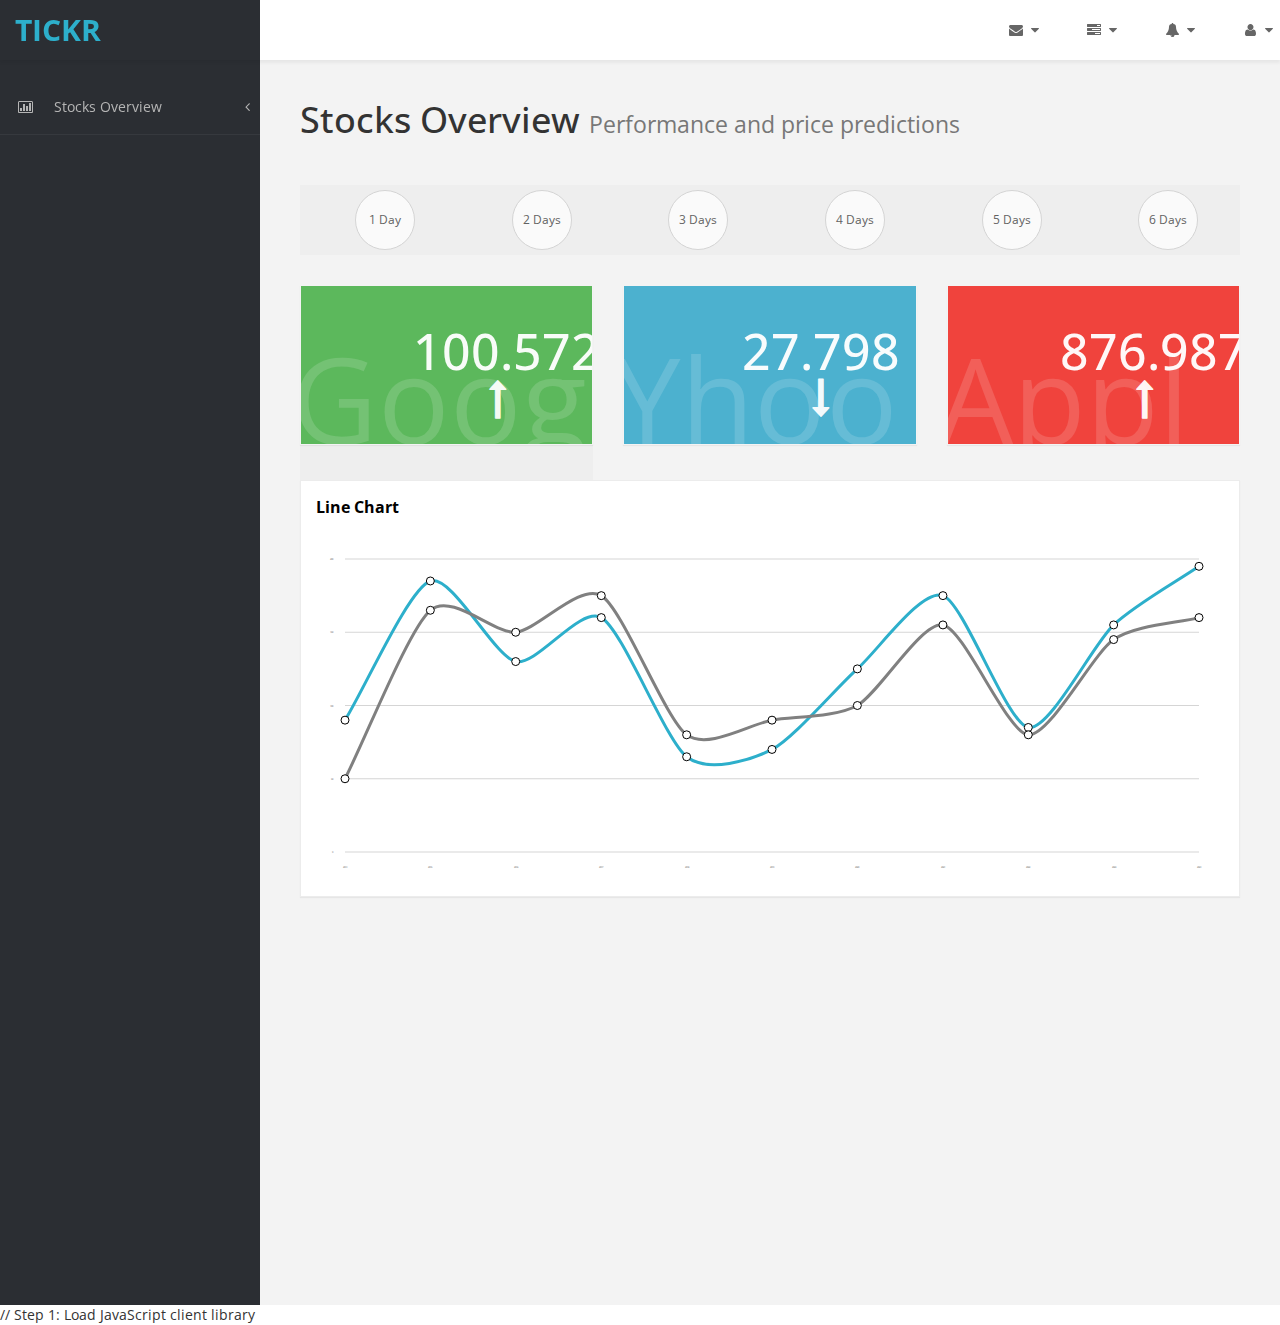
==== commit 9c9c2681: "added predictions api" ====
--- a/public/index.html
+++ b/public/index.html
@@ -255,44 +255,44 @@
                     <a href="#"><i class="fa fa-bar-chart-o"></i> Stocks Overview<span class="fa arrow"></span></a>
                     <ul class="nav nav-second-level">
                         <li>
-                            <a href="#">Google<span class="fa arrow"></span></a>
+                            <a href="stock.html">Google<span class="fa arrow"></span></a>
                             <ul class="nav nav-third-level">
                                 <li>
-                                    <a href="#performance">Performance</a>
-                                </li>
-                                <li>
-                                    <a href="#executives">Executives</a>
-                                </li>
-                                <li>
-                                    <a href="#feeds">Feed</a>
+                                    <a href="stock.html#performance">Performance</a>
+                                </li>
+                                <li>
+                                    <a href="stock.html#executives">Executives</a>
+                                </li>
+                                <li>
+                                    <a href="stock.html#feeds">Feed</a>
                                 </li>
                             </ul>
                         </li>
                         <li>
-                            <a href="#">Yahoo<span class="fa arrow"></span></a>
+                            <a href="stock.html">Yahoo<span class="fa arrow"></span></a>
                             <ul class="nav nav-third-level">
                                 <li>
-                                    <a href="#performance">Performance</a>
-                                </li>
-                                <li>
-                                    <a href="#executives">Executives</a>
-                                </li>
-                                <li>
-                                    <a href="#feeds">Feed</a>
+                                    <a href="stock.html#performance">Performance</a>
+                                </li>
+                                <li>
+                                    <a href="stock.html#executives">Executives</a>
+                                </li>
+                                <li>
+                                    <a href="stock.html#feeds">Feed</a>
                                 </li>
                             </ul>
                         </li>
                         <li>
-                            <a href="#">Apple<span class="fa arrow"></span></a>
+                            <a href="stock.html">Apple<span class="fa arrow"></span></a>
                             <ul class="nav nav-third-level">
                                 <li>
-                                    <a href="#performance">Performance</a>
-                                </li>
-                                <li>
-                                    <a href="#executives">Executives</a>
-                                </li>
-                                <li>
-                                    <a href="#feeds">Feed</a>
+                                    <a href="stock.html#performance">Performance</a>
+                                </li>
+                                <li>
+                                    <a href="stock.html#executives">Executives</a>
+                                </li>
+                                <li>
+                                    <a href="stock.html#feeds">Feed</a>
                                 </li>
                             </ul>
                         </li>
@@ -409,6 +409,7 @@
             <!-- /. PAGE INNER  -->
     </div>
     <!-- /. PAGE WRAPPER  -->
+</div>
 </div>
 <!-- /. WRAPPER  -->
 <!-- JS Scripts-->
@@ -431,7 +432,66 @@
 <!-- Custom Js -->
 <script src="assets/js/custom-scripts.js"></script>
 
-
+<script type="text/javascript">
+
+    var clientId = '837050751313';
+
+    var apiKey = 'AIzaSyAdjHPT5Pb7Nu56WJ_nlrMGOAgUAtKjiPM';
+
+    var scopes = 'https://www.googleapis.com/auth/plus.me';
+
+    function handleClientLoad() {
+        // Step 2: Reference the API key
+        gapi.client.setApiKey(apiKey);
+        window.setTimeout(checkAuth,1);
+    }
+
+    function checkAuth() {
+        gapi.auth.authorize({client_id: clientId, scope: scopes, immediate: true}, handleAuthResult);
+    }
+
+    function handleAuthResult(authResult) {
+        var authorizeButton = document.getElementById('authorize-button');
+        if (authResult && !authResult.error) {
+            authorizeButton.style.visibility = 'hidden';
+            makeApiCall();
+        } else {
+            authorizeButton.style.visibility = '';
+            authorizeButton.onclick = handleAuthClick;
+        }
+    }
+
+    function handleAuthClick(event) {
+        // Step 3: get authorization to use private data
+        gapi.auth.authorize({client_id: clientId, scope: scopes, immediate: false}, handleAuthResult);
+        return false;
+    }
+
+    // Load the API and make an API call.  Display the results on the screen.
+    function makeApiCall() {
+        // Step 4: Load the Google+ API
+        gapi.client.load('plus', 'v1').then(function() {
+            // Step 5: Assemble the API request
+            var request = gapi.client.plus.people.get({
+                'userId': 'me'
+            });
+            // Step 6: Execute the API request
+            request.then(function(resp) {
+                var heading = document.createElement('h4');
+                var image = document.createElement('img');
+                image.src = resp.result.image.url;
+                heading.appendChild(image);
+                heading.appendChild(document.createTextNode(resp.result.displayName));
+
+                document.getElementById('content').appendChild(heading);
+            }, function(reason) {
+                console.log('Error: ' + reason.result.error.message);
+            });
+        });
+    }
+</script>
+// Step 1: Load JavaScript client library
+<script src="https://apis.google.com/js/client.js?onload=handleClientLoad"></script>
 </body>
 
 </html>--- a/public/assets/css/custom-styles.css
+++ b/public/assets/css/custom-styles.css
@@ -14,6 +14,7 @@
 #wrapper {
     width: 100%;
     background: #2b2e33;
+    padding-bottom: 55px;
 }
 
 #page-wrapper {
@@ -132,6 +133,21 @@
     background: #5CB85C;
 }
 
+.panel-left2 {
+    position: relative;
+    color: rgba(50,50,50,0.03);
+    overflow:hidden;
+    width: 300px;
+    height: 200px;
+    padding-top: 40px;
+    z-index: 20;
+    top: 290px;
+}
+
+.pos {
+    font-size: 200px;
+}
+
 .panel-left .fa-5x {
     font-size: 11em;
     color: rgba(255, 255, 255, 0.15);
@@ -153,6 +169,13 @@
     background: transparent;
     margin-bottom: 0;
     color: #fff;
+}
+
+.panel-right2 {
+    width: 100%;
+    position: relative;
+    top: -200px;
+    background: transparent;
 }
 
 .panel-right h3 {
@@ -204,6 +227,91 @@
     border-color: #ECECEC;
 }
 
+.panel-bottom {
+    width: 400px;
+}
+
+.chart-bg {
+    background-color: rgba(255,255,255,0.96);
+    margin-bottom: 10px;
+}
+
+.chart-container {
+    margin-top: -15px;
+    margin-left: 30px;
+}
+
+tspan {
+    font-size: 2.5px;
+    font-family: "Open Sans", sans-serif;
+    font-weight: 600;
+    padding-left: 2px;
+    padding-right: 2px;
+}
+
+.panel-bottom h3 {
+    font-size: 12px;
+    display: inline-block;
+}
+
+.profiles {
+    width: 300px;
+    background-color: rgba(255,255,255,0.96);
+    height: 450px;
+    overflow: hidden;
+    display: inline-block;
+    margin-right: auto;
+}
+
+.panel-body {
+}
+
+.profilerow {
+    margin-bottom: 30px;
+}
+
+.pos {
+    z-index: 20;
+}
+
+.profiles h3 {
+    padding-bottom: 5px;
+    margin-bottom: 30px;
+    z-index: 30;
+    padding-left: 10px;
+    padding-top: 20px;
+}
+
+.profiles img {
+    border-radius: 110px;
+    height: 150px;
+    width: 150px;
+    display: block;
+    margin-left: auto;
+    margin-right: auto;
+    z-index: 30;
+}
+
+.profiles h4 {
+    font-size: 16px;
+    z-index: 30;
+    padding-left: 20px;
+}
+
+.profiles h5 {
+    display: inline-block;
+    z-index: 30;
+    padding-left: 20px;
+}
+
+.profiles h6 {
+    margin-top: 30px;
+    font-size: 14px;
+    font-weight: 600;
+    z-index: 30;
+    padding-left: 20px;
+}
+
 .panel-default > .panel-heading {
     color: #000;
     border-color: #FFF;
@@ -244,6 +352,34 @@
     margin: 0 0 3px;
 }
 
+.socialEx {
+    padding: 10px 20px;
+    margin-top: 20px;
+}
+
+.socialEx div {
+    background-color: rgba(255,255,255,0.96);
+}
+
+.rowfix {
+    margin-left: 30px;
+    position: relative;
+    top: -185px;
+}
+
+.socialEx img {
+    width: 40px;
+    padding: 10px;
+    height: 40px;
+    display: inline-block;
+}
+
+.socialEx p {
+    display: inline-block;
+    font-size: 16px;
+    padding-left: 10px;
+}
+
 .main-text {
     font-size: 25px;
     font-weight: 600;
@@ -394,6 +530,7 @@
 .chat-panel .panel-body {
     height: 450px;
     overflow-y: scroll;
+    margin-top: 200px;
 }
 
 .chat-box {
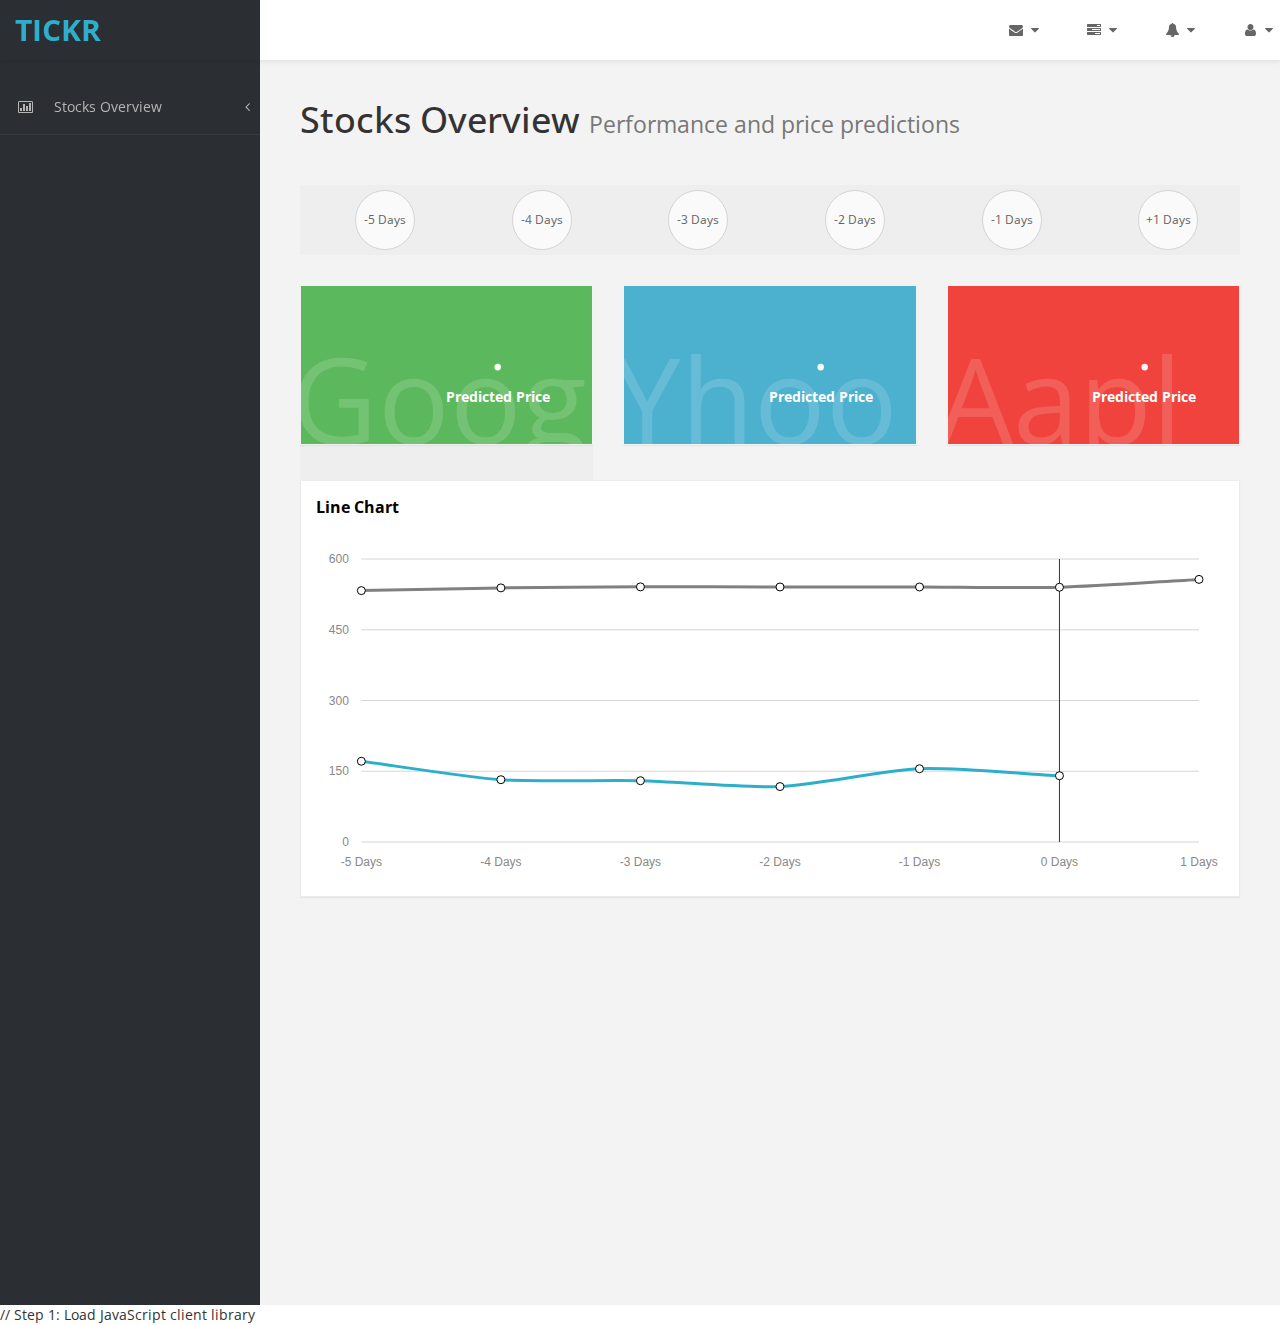
==== commit d43712a9: "index" ====
--- a/public/index.html
+++ b/public/index.html
@@ -322,27 +322,27 @@
                 <div class="col-md-12">
                     <div class="panel-body section button-body">
                         <div class="col-md-2">
-                            <button type="button" class="btn btn-default btn-circle">1 Day
+                            <button type="button" class="btn btn-default btn-circle">-5 Days
                             </button>
                         </div>
                         <div class="col-md-2">
-                            <button type="button" class="btn btn-default btn-circle">2 Days
+                            <button type="button" class="btn btn-default btn-circle">-4 Days
                             </button>
                         </div>
                         <div class="col-md-2">
-                            <button type="button" class="btn btn-default btn-circle">3 Days
+                            <button type="button" class="btn btn-default btn-circle">-3 Days
                             </button>
                         </div>
                         <div class="col-md-2">
-                            <button type="button" class="btn btn-default btn-circle">4 Days
+                            <button type="button" class="btn btn-default btn-circle">-2 Days
                             </button>
                         </div>
                         <div class="col-md-2">
-                            <button type="button" class="btn btn-default btn-circle">5 Days
+                            <button type="button" class="btn btn-default btn-circle">-1 Days
                             </button>
                         </div>
                         <div class="col-md-2">
-                            <button type="button" class="btn btn-default btn-circle">6 Days
+                            <button type="button" class="btn btn-default btn-circle">+1 Days
                             </button>
                         </div>
                     </div>
@@ -360,7 +360,7 @@
                             <p class="stocks">Goog</p>
                         </div>
                         <div class="panel-right pull-right">
-                            <h3>100.572 <i class="fa fa-long-arrow-up"></i></h3>
+                            <h3>556.76 <i class="fa fa-long-arrow-up"></i></h3>
                             <strong> Predicted Price </strong>
                         </div>
                     </div>
@@ -382,7 +382,7 @@
                 <div class="col-md-4 col-sm-12 col-xs-12">
                     <div class="panel panel-primary text-center no-boder bg-color-red red">
                         <div class="panel-left pull-left red">
-                            <p class="stocks">Appl</p>
+                            <p class="stocks">Aapl</p>
                         </div>
                         <div class="panel-right pull-right">
                             <h3>876.987 <i class="fa fa-long-arrow-up"></i></h3>
@@ -418,6 +418,8 @@
 <!-- Bootstrap Js -->
 <script src="assets/js/bootstrap.min.js"></script>
 
+<script src="assets/js/yours.js"></script>
+
 <!-- Metis Menu Js -->
 <script src="assets/js/jquery.metisMenu.js"></script>
 <!-- Morris Chart Js -->
@@ -431,6 +433,48 @@
 
 <!-- Custom Js -->
 <script src="assets/js/custom-scripts.js"></script>
+
+<script src="assets/js/markit.js"></script>
+
+<script>window.twttr = (function(d, s, id) {
+    var js, fjs = d.getElementsByTagName(s)[0],
+            t = window.twttr || {};
+    if (d.getElementById(id)) return t;
+    js = d.createElement(s);
+    js.id = id;
+    js.src = "https://platform.twitter.com/widgets.js";
+    fjs.parentNode.insertBefore(js, fjs);
+
+    t._e = [];
+    t.ready = function(f) {
+        t._e.push(f);
+    };
+
+    return t;
+}(document, "script", "twitter-wjs"));</script>
+
+<script type="text/javascript" src="//platform.linkedin.com/in.js">
+    api_key:   [API_KEY]
+    authorize: [AUTHORIZE]
+</script>
+
+<script>
+    window.fbAsyncInit = function() {
+        FB.init({
+            appId      : 'your-app-id',
+            xfbml      : true,
+            version    : 'v2.3'
+        });
+    };
+
+    (function(d, s, id){
+        var js, fjs = d.getElementsByTagName(s)[0];
+        if (d.getElementById(id)) {return;}
+        js = d.createElement(s); js.id = id;
+        js.src = "//connect.facebook.net/en_US/sdk.js";
+        fjs.parentNode.insertBefore(js, fjs);
+    }(document, 'script', 'facebook-jssdk'));
+</script>
 
 <script type="text/javascript">
 
--- a/public/assets/css/custom-styles.css
+++ b/public/assets/css/custom-styles.css
@@ -239,14 +239,6 @@
 .chart-container {
     margin-top: -15px;
     margin-left: 30px;
-}
-
-tspan {
-    font-size: 2.5px;
-    font-family: "Open Sans", sans-serif;
-    font-weight: 600;
-    padding-left: 2px;
-    padding-right: 2px;
 }
 
 .panel-bottom h3 {
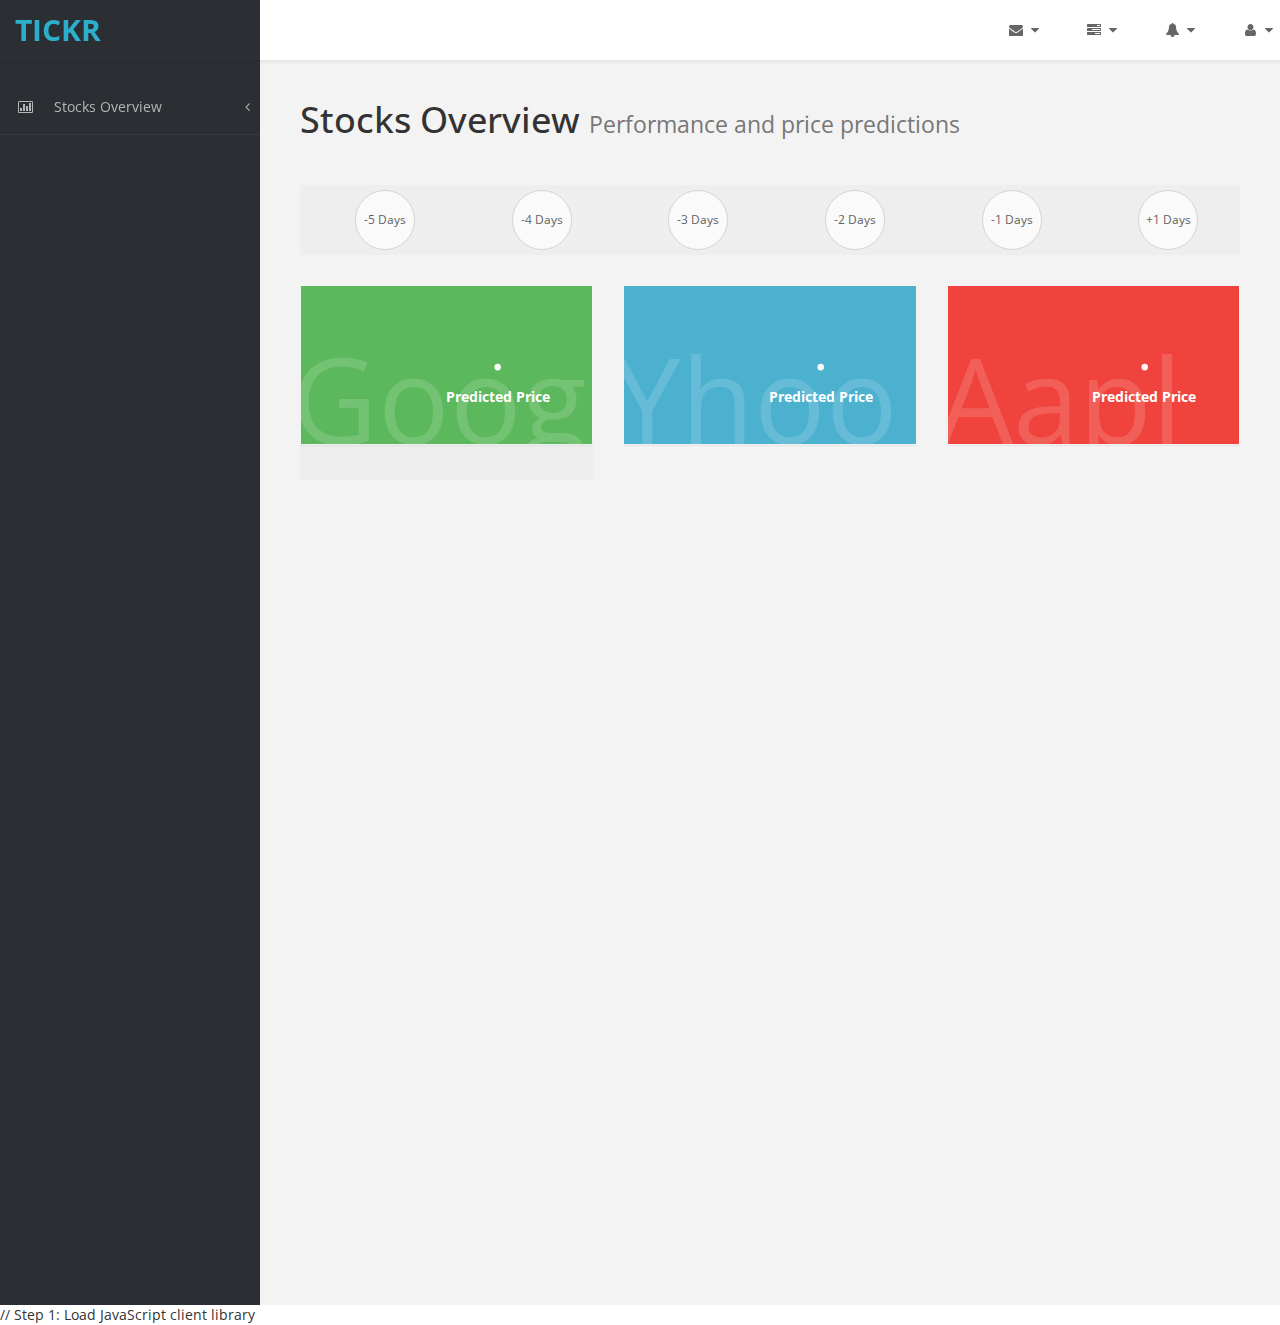
==== commit a8612dd8: "#yolo" ====
--- a/public/index.html
+++ b/public/index.html
@@ -322,7 +322,7 @@
                 <div class="col-md-12">
                     <div class="panel-body section button-body">
                         <div class="col-md-2">
-                            <button type="button" class="btn btn-default btn-circle">-5 Days
+                            <button type="button" class="btn btn-default btn-circle" onclick="changeMe()">-5 Days
                             </button>
                         </div>
                         <div class="col-md-2">
@@ -354,7 +354,7 @@
 
             <div class="row">
                 <div class="col-md-4 col-sm-12 col-xs-12">
-                    <div class="colorme">
+                    <div class="colorme" onclick="showdamoney()">
                     <div class="panel panel-primary text-center no-boder bg-color-green green">
                         <div class="panel-left pull-left green">
                             <p class="stocks">Goog</p>
@@ -394,10 +394,10 @@
             </div>
 
             <div class="row">
-                <div class="col-md-12">
+                <div class="col-md-12" style="opacity: 0;" id="showmeda">
                     <div class="panel panel-default">
                         <div class="panel-heading">
-                            Line Chart
+                            Trade Price (Dollars) and Volume (One Hundred Thousand Trades)
                         </div>
                         <div class="panel-body">
                             <div id="morris-line-chart"></div>
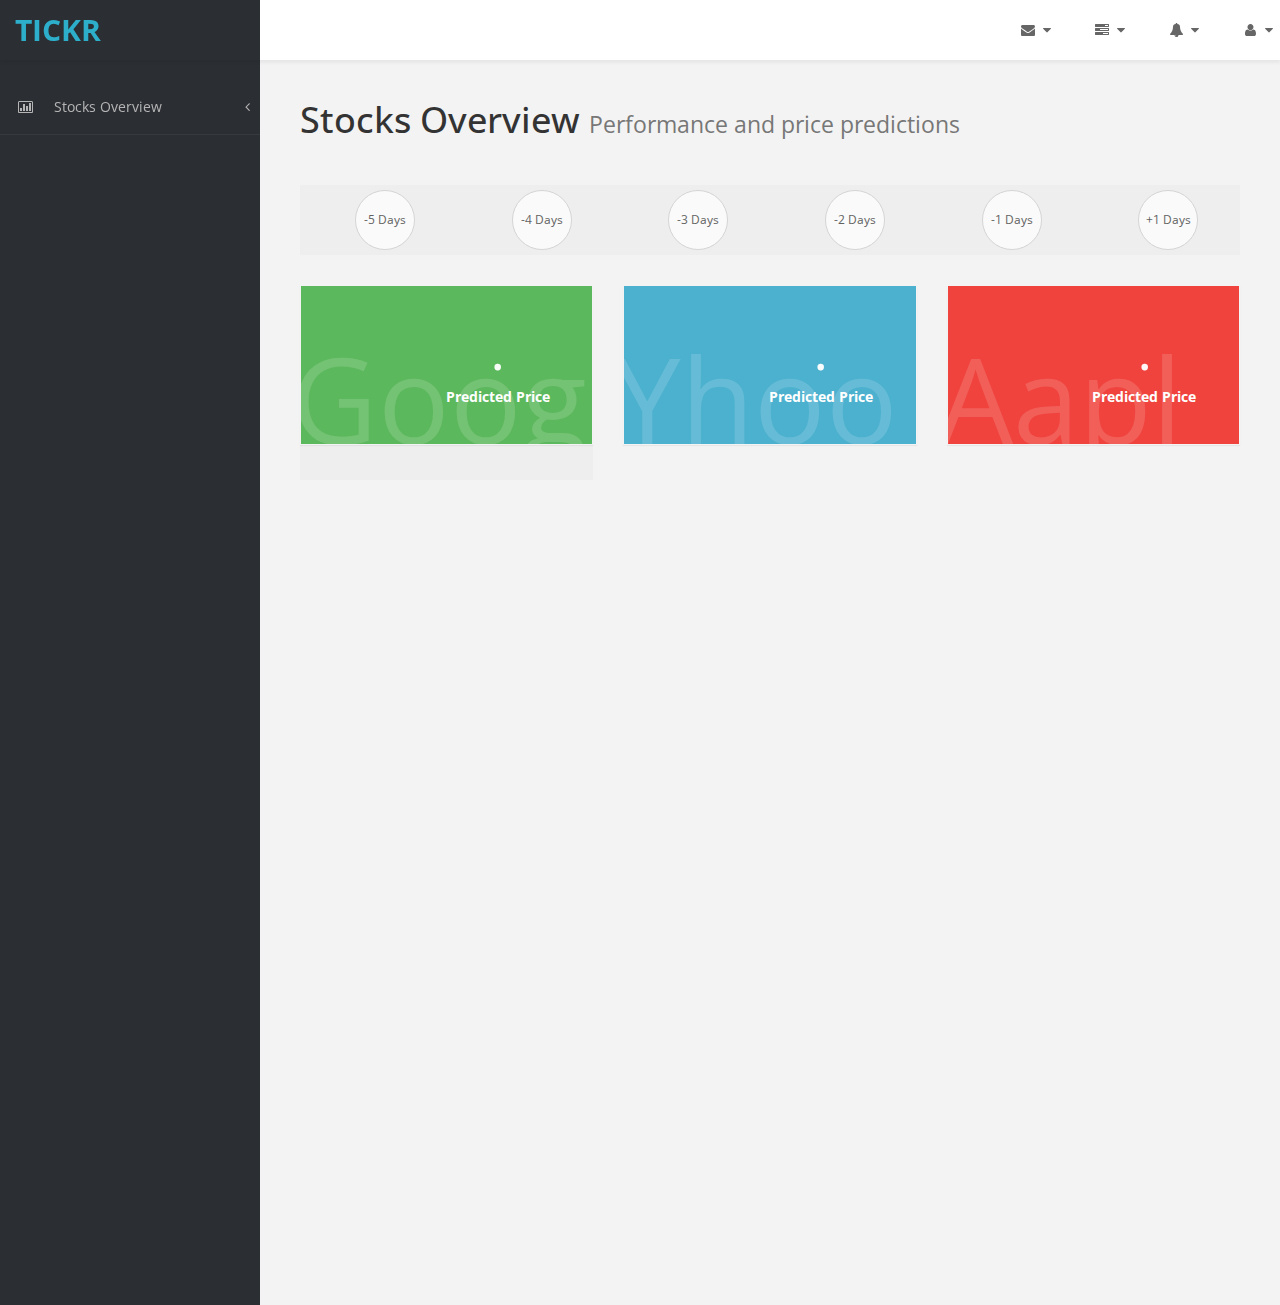
==== commit dbefbaa0: "final" ====
--- a/public/index.html
+++ b/public/index.html
@@ -1,541 +1 @@
-﻿<!DOCTYPE html>
-<html xmlns="http://www.w3.org/1999/xhtml">
-
-<head>
-    <meta charset="utf-8"/>
-    <meta name="viewport" content="width=device-width, initial-scale=1.0"/>
-    <title>Tickr - Stock Price Predictions and Sentiments</title>
-    <!-- Bootstrap Styles-->
-    <link href="assets/css/bootstrap.css" rel="stylesheet"/>
-    <!-- FontAwesome Styles-->
-    <link href="assets/css/font-awesome.css" rel="stylesheet"/>
-    <!-- Morris Chart Styles-->
-    <link href="assets/js/morris/morris-0.4.3.min.css" rel="stylesheet"/>
-    <!-- Custom Styles-->
-    <link href="assets/css/custom-styles.css" rel="stylesheet"/>
-    <!-- Google Fonts-->
-    <link href='http://fonts.googleapis.com/css?family=Open+Sans' rel='stylesheet' type='text/css'/>
-</head>
-
-<body>
-<div id="wrapper">
-    <nav class="navbar navbar-default top-navbar" role="navigation">
-        <div class="navbar-header">
-            <button type="button" class="navbar-toggle" data-toggle="collapse" data-target=".sidebar-collapse">
-                <span class="sr-only">Toggle navigation</span>
-                <span class="icon-bar"></span>
-                <span class="icon-bar"></span>
-                <span class="icon-bar"></span>
-            </button>
-            <a class="navbar-brand" href="index.html"><b>Tick</b>r</a>
-        </div>
-
-        <ul class="nav navbar-top-links navbar-right">
-            <li class="dropdown">
-                <a class="dropdown-toggle" data-toggle="dropdown" href="#" aria-expanded="false">
-                    <i class="fa fa-envelope fa-fw"></i> <i class="fa fa-caret-down"></i>
-                </a>
-                <ul class="dropdown-menu dropdown-messages">
-                    <li>
-                        <a href="#">
-                            <div>
-                                <strong>John Doe</strong>
-                                    <span class="pull-right text-muted">
-                                        <em>Today</em>
-                                    </span>
-                            </div>
-                            <div>Lorem Ipsum has been the industry's standard dummy text ever since the 1500s...</div>
-                        </a>
-                    </li>
-                    <li class="divider"></li>
-                    <li>
-                        <a href="#">
-                            <div>
-                                <strong>John Smith</strong>
-                                    <span class="pull-right text-muted">
-                                        <em>Yesterday</em>
-                                    </span>
-                            </div>
-                            <div>Lorem Ipsum has been the industry's standard dummy text ever since an kwilnw...</div>
-                        </a>
-                    </li>
-                    <li class="divider"></li>
-                    <li>
-                        <a href="#">
-                            <div>
-                                <strong>John Smith</strong>
-                                    <span class="pull-right text-muted">
-                                        <em>Yesterday</em>
-                                    </span>
-                            </div>
-                            <div>Lorem Ipsum has been the industry's standard dummy text ever since the...</div>
-                        </a>
-                    </li>
-                    <li class="divider"></li>
-                    <li>
-                        <a class="text-center" href="#">
-                            <strong>Read All Messages</strong>
-                            <i class="fa fa-angle-right"></i>
-                        </a>
-                    </li>
-                </ul>
-                <!-- /.dropdown-messages -->
-            </li>
-            <!-- /.dropdown -->
-            <li class="dropdown">
-                <a class="dropdown-toggle" data-toggle="dropdown" href="#" aria-expanded="false">
-                    <i class="fa fa-tasks fa-fw"></i> <i class="fa fa-caret-down"></i>
-                </a>
-                <ul class="dropdown-menu dropdown-tasks">
-                    <li>
-                        <a href="#">
-                            <div>
-                                <p>
-                                    <strong>Task 1</strong>
-                                    <span class="pull-right text-muted">60% Complete</span>
-                                </p>
-
-                                <div class="progress progress-striped active">
-                                    <div class="progress-bar progress-bar-success" role="progressbar" aria-valuenow="60"
-                                         aria-valuemin="0" aria-valuemax="100" style="width: 60%">
-                                        <span class="sr-only">60% Complete (success)</span>
-                                    </div>
-                                </div>
-                            </div>
-                        </a>
-                    </li>
-                    <li class="divider"></li>
-                    <li>
-                        <a href="#">
-                            <div>
-                                <p>
-                                    <strong>Task 2</strong>
-                                    <span class="pull-right text-muted">28% Complete</span>
-                                </p>
-
-                                <div class="progress progress-striped active">
-                                    <div class="progress-bar progress-bar-info" role="progressbar" aria-valuenow="28"
-                                         aria-valuemin="0" aria-valuemax="100" style="width: 28%">
-                                        <span class="sr-only">28% Complete</span>
-                                    </div>
-                                </div>
-                            </div>
-                        </a>
-                    </li>
-                    <li class="divider"></li>
-                    <li>
-                        <a href="#">
-                            <div>
-                                <p>
-                                    <strong>Task 3</strong>
-                                    <span class="pull-right text-muted">60% Complete</span>
-                                </p>
-
-                                <div class="progress progress-striped active">
-                                    <div class="progress-bar progress-bar-warning" role="progressbar" aria-valuenow="60"
-                                         aria-valuemin="0" aria-valuemax="100" style="width: 60%">
-                                        <span class="sr-only">60% Complete (warning)</span>
-                                    </div>
-                                </div>
-                            </div>
-                        </a>
-                    </li>
-                    <li class="divider"></li>
-                    <li>
-                        <a href="#">
-                            <div>
-                                <p>
-                                    <strong>Task 4</strong>
-                                    <span class="pull-right text-muted">85% Complete</span>
-                                </p>
-
-                                <div class="progress progress-striped active">
-                                    <div class="progress-bar progress-bar-danger" role="progressbar" aria-valuenow="85"
-                                         aria-valuemin="0" aria-valuemax="100" style="width: 85%">
-                                        <span class="sr-only">85% Complete (danger)</span>
-                                    </div>
-                                </div>
-                            </div>
-                        </a>
-                    </li>
-                    <li class="divider"></li>
-                    <li>
-                        <a class="text-center" href="#">
-                            <strong>See All Tasks</strong>
-                            <i class="fa fa-angle-right"></i>
-                        </a>
-                    </li>
-                </ul>
-                <!-- /.dropdown-tasks -->
-            </li>
-            <!-- /.dropdown -->
-            <li class="dropdown">
-                <a class="dropdown-toggle" data-toggle="dropdown" href="#" aria-expanded="false">
-                    <i class="fa fa-bell fa-fw"></i> <i class="fa fa-caret-down"></i>
-                </a>
-                <ul class="dropdown-menu dropdown-alerts">
-                    <li>
-                        <a href="#">
-                            <div>
-                                <i class="fa fa-comment fa-fw"></i> New Comment
-                                <span class="pull-right text-muted small">4 min</span>
-                            </div>
-                        </a>
-                    </li>
-                    <li class="divider"></li>
-                    <li>
-                        <a href="#">
-                            <div>
-                                <i class="fa fa-twitter fa-fw"></i> 3 New Followers
-                                <span class="pull-right text-muted small">12 min</span>
-                            </div>
-                        </a>
-                    </li>
-                    <li class="divider"></li>
-                    <li>
-                        <a href="#">
-                            <div>
-                                <i class="fa fa-envelope fa-fw"></i> Message Sent
-                                <span class="pull-right text-muted small">4 min</span>
-                            </div>
-                        </a>
-                    </li>
-                    <li class="divider"></li>
-                    <li>
-                        <a href="#">
-                            <div>
-                                <i class="fa fa-tasks fa-fw"></i> New Task
-                                <span class="pull-right text-muted small">4 min</span>
-                            </div>
-                        </a>
-                    </li>
-                    <li class="divider"></li>
-                    <li>
-                        <a href="#">
-                            <div>
-                                <i class="fa fa-upload fa-fw"></i> Server Rebooted
-                                <span class="pull-right text-muted small">4 min</span>
-                            </div>
-                        </a>
-                    </li>
-                    <li class="divider"></li>
-                    <li>
-                        <a class="text-center" href="#">
-                            <strong>See All Alerts</strong>
-                            <i class="fa fa-angle-right"></i>
-                        </a>
-                    </li>
-                </ul>
-                <!-- /.dropdown-alerts -->
-            </li>
-            <!-- /.dropdown -->
-            <li class="dropdown">
-                <a class="dropdown-toggle" data-toggle="dropdown" href="#" aria-expanded="false">
-                    <i class="fa fa-user fa-fw"></i> <i class="fa fa-caret-down"></i>
-                </a>
-                <ul class="dropdown-menu dropdown-user">
-                    <li><a href="#"><i class="fa fa-user fa-fw"></i> User Profile</a>
-                    </li>
-                    <li><a href="#"><i class="fa fa-gear fa-fw"></i> Settings</a>
-                    </li>
-                    <li class="divider"></li>
-                    <li><a href="#"><i class="fa fa-sign-out fa-fw"></i> Logout</a>
-                    </li>
-                </ul>
-                <!-- /.dropdown-user -->
-            </li>
-            <!-- /.dropdown -->
-        </ul>
-    </nav>
-    <!--/. NAV TOP  -->
-    <nav class="navbar-default navbar-side" role="navigation">
-        <div class="sidebar-collapse">
-            <ul class="nav" id="main-menu">
-                <li>
-                    <a href="#"><i class="fa fa-bar-chart-o"></i> Stocks Overview<span class="fa arrow"></span></a>
-                    <ul class="nav nav-second-level">
-                        <li>
-                            <a href="stock.html">Google<span class="fa arrow"></span></a>
-                            <ul class="nav nav-third-level">
-                                <li>
-                                    <a href="stock.html#performance">Performance</a>
-                                </li>
-                                <li>
-                                    <a href="stock.html#executives">Executives</a>
-                                </li>
-                                <li>
-                                    <a href="stock.html#feeds">Feed</a>
-                                </li>
-                            </ul>
-                        </li>
-                        <li>
-                            <a href="stock.html">Yahoo<span class="fa arrow"></span></a>
-                            <ul class="nav nav-third-level">
-                                <li>
-                                    <a href="stock.html#performance">Performance</a>
-                                </li>
-                                <li>
-                                    <a href="stock.html#executives">Executives</a>
-                                </li>
-                                <li>
-                                    <a href="stock.html#feeds">Feed</a>
-                                </li>
-                            </ul>
-                        </li>
-                        <li>
-                            <a href="stock.html">Apple<span class="fa arrow"></span></a>
-                            <ul class="nav nav-third-level">
-                                <li>
-                                    <a href="stock.html#performance">Performance</a>
-                                </li>
-                                <li>
-                                    <a href="stock.html#executives">Executives</a>
-                                </li>
-                                <li>
-                                    <a href="stock.html#feeds">Feed</a>
-                                </li>
-                            </ul>
-                        </li>
-                    </ul>
-                </li>
-            </ul>
-
-        </div>
-
-    </nav>
-    <!-- /. NAV SIDE  -->
-    <div id="page-wrapper">
-        <div id="page-inner">
-
-
-            <div class="row">
-                <div class="col-md-12">
-                    <h1 class="page-header">
-                        Stocks Overview
-                        <small>Performance and price predictions</small>
-                    </h1>
-                </div>
-            </div>
-
-
-            <div class="row">
-                <div class="col-md-12">
-                    <div class="panel-body section button-body">
-                        <div class="col-md-2">
-                            <button type="button" class="btn btn-default btn-circle" onclick="changeMe()">-5 Days
-                            </button>
-                        </div>
-                        <div class="col-md-2">
-                            <button type="button" class="btn btn-default btn-circle">-4 Days
-                            </button>
-                        </div>
-                        <div class="col-md-2">
-                            <button type="button" class="btn btn-default btn-circle">-3 Days
-                            </button>
-                        </div>
-                        <div class="col-md-2">
-                            <button type="button" class="btn btn-default btn-circle">-2 Days
-                            </button>
-                        </div>
-                        <div class="col-md-2">
-                            <button type="button" class="btn btn-default btn-circle">-1 Days
-                            </button>
-                        </div>
-                        <div class="col-md-2">
-                            <button type="button" class="btn btn-default btn-circle">+1 Days
-                            </button>
-                        </div>
-                    </div>
-                </div>
-
-            </div>
-
-            <!-- /. ROW  -->
-
-            <div class="row">
-                <div class="col-md-4 col-sm-12 col-xs-12">
-                    <div class="colorme" onclick="showdamoney()">
-                    <div class="panel panel-primary text-center no-boder bg-color-green green">
-                        <div class="panel-left pull-left green">
-                            <p class="stocks">Goog</p>
-                        </div>
-                        <div class="panel-right pull-right">
-                            <h3>556.76 <i class="fa fa-long-arrow-up"></i></h3>
-                            <strong> Predicted Price </strong>
-                        </div>
-                    </div>
-                        </div>
-                </div>
-                <div class="col-md-4 col-sm-12 col-xs-12">
-                    <div class="panel panel-primary text-center no-boder bg-color-blue blue">
-                        <div class="panel-left pull-left blue">
-                            <p class="stocks">Yhoo</p>
-                        </div>
-
-                        <div class="panel-right pull-right">
-                            <h3>27.798 <i class="fa fa-long-arrow-down"></i></h3>
-                            <strong> Predicted Price </strong>
-
-                        </div>
-                    </div>
-                </div>
-                <div class="col-md-4 col-sm-12 col-xs-12">
-                    <div class="panel panel-primary text-center no-boder bg-color-red red">
-                        <div class="panel-left pull-left red">
-                            <p class="stocks">Aapl</p>
-                        </div>
-                        <div class="panel-right pull-right">
-                            <h3>876.987 <i class="fa fa-long-arrow-up"></i></h3>
-                            <strong> Predicted Price </strong>
-
-                        </div>
-                    </div>
-                </div>
-            </div>
-
-            <div class="row">
-                <div class="col-md-12" style="opacity: 0;" id="showmeda">
-                    <div class="panel panel-default">
-                        <div class="panel-heading">
-                            Trade Price (Dollars) and Volume (One Hundred Thousand Trades)
-                        </div>
-                        <div class="panel-body">
-                            <div id="morris-line-chart"></div>
-                        </div>
-                    </div>
-                </div>
-            </div>
-            <!-- /. ROW  -->
-            <!-- /. PAGE INNER  -->
-    </div>
-    <!-- /. PAGE WRAPPER  -->
-</div>
-</div>
-<!-- /. WRAPPER  -->
-<!-- JS Scripts-->
-<!-- jQuery Js -->
-<script src="assets/js/jquery-1.10.2.js"></script>
-<!-- Bootstrap Js -->
-<script src="assets/js/bootstrap.min.js"></script>
-
-<script src="assets/js/yours.js"></script>
-
-<!-- Metis Menu Js -->
-<script src="assets/js/jquery.metisMenu.js"></script>
-<!-- Morris Chart Js -->
-<script src="assets/js/morris/raphael-2.1.0.min.js"></script>
-<script src="assets/js/morris/morris.js"></script>
-
-
-<script src="assets/js/easypiechart.js"></script>
-<script src="assets/js/easypiechart-data.js"></script>
-
-
-<!-- Custom Js -->
-<script src="assets/js/custom-scripts.js"></script>
-
-<script src="assets/js/markit.js"></script>
-
-<script>window.twttr = (function(d, s, id) {
-    var js, fjs = d.getElementsByTagName(s)[0],
-            t = window.twttr || {};
-    if (d.getElementById(id)) return t;
-    js = d.createElement(s);
-    js.id = id;
-    js.src = "https://platform.twitter.com/widgets.js";
-    fjs.parentNode.insertBefore(js, fjs);
-
-    t._e = [];
-    t.ready = function(f) {
-        t._e.push(f);
-    };
-
-    return t;
-}(document, "script", "twitter-wjs"));</script>
-
-<script type="text/javascript" src="//platform.linkedin.com/in.js">
-    api_key:   [API_KEY]
-    authorize: [AUTHORIZE]
-</script>
-
-<script>
-    window.fbAsyncInit = function() {
-        FB.init({
-            appId      : 'your-app-id',
-            xfbml      : true,
-            version    : 'v2.3'
-        });
-    };
-
-    (function(d, s, id){
-        var js, fjs = d.getElementsByTagName(s)[0];
-        if (d.getElementById(id)) {return;}
-        js = d.createElement(s); js.id = id;
-        js.src = "//connect.facebook.net/en_US/sdk.js";
-        fjs.parentNode.insertBefore(js, fjs);
-    }(document, 'script', 'facebook-jssdk'));
-</script>
-
-<script type="text/javascript">
-
-    var clientId = '837050751313';
-
-    var apiKey = 'AIzaSyAdjHPT5Pb7Nu56WJ_nlrMGOAgUAtKjiPM';
-
-    var scopes = 'https://www.googleapis.com/auth/plus.me';
-
-    function handleClientLoad() {
-        // Step 2: Reference the API key
-        gapi.client.setApiKey(apiKey);
-        window.setTimeout(checkAuth,1);
-    }
-
-    function checkAuth() {
-        gapi.auth.authorize({client_id: clientId, scope: scopes, immediate: true}, handleAuthResult);
-    }
-
-    function handleAuthResult(authResult) {
-        var authorizeButton = document.getElementById('authorize-button');
-        if (authResult && !authResult.error) {
-            authorizeButton.style.visibility = 'hidden';
-            makeApiCall();
-        } else {
-            authorizeButton.style.visibility = '';
-            authorizeButton.onclick = handleAuthClick;
-        }
-    }
-
-    function handleAuthClick(event) {
-        // Step 3: get authorization to use private data
-        gapi.auth.authorize({client_id: clientId, scope: scopes, immediate: false}, handleAuthResult);
-        return false;
-    }
-
-    // Load the API and make an API call.  Display the results on the screen.
-    function makeApiCall() {
-        // Step 4: Load the Google+ API
-        gapi.client.load('plus', 'v1').then(function() {
-            // Step 5: Assemble the API request
-            var request = gapi.client.plus.people.get({
-                'userId': 'me'
-            });
-            // Step 6: Execute the API request
-            request.then(function(resp) {
-                var heading = document.createElement('h4');
-                var image = document.createElement('img');
-                image.src = resp.result.image.url;
-                heading.appendChild(image);
-                heading.appendChild(document.createTextNode(resp.result.displayName));
-
-                document.getElementById('content').appendChild(heading);
-            }, function(reason) {
-                console.log('Error: ' + reason.result.error.message);
-            });
-        });
-    }
-</script>
-// Step 1: Load JavaScript client library
-<script src="https://apis.google.com/js/client.js?onload=handleClientLoad"></script>
-</body>
-
-</html>+﻿<!DOCTYPE html><html xmlns=http://www.w3.org/1999/xhtml><head><meta charset="utf-8"><meta name=viewport content="width=device-width,initial-scale=1"><title>Tickr - Stock Price Predictions and Sentiments</title><link href=assets/css/bootstrap.css rel="stylesheet"><link href=assets/css/font-awesome.css rel="stylesheet"><link href=assets/js/morris/morris-0.4.3.min.css rel="stylesheet"><link href=assets/css/custom-styles.css rel="stylesheet"><link href="http://fonts.googleapis.com/css?family=Open+Sans" rel=stylesheet type="text/css"><body><div id=wrapper><nav class="navbar navbar-default top-navbar" role=navigation><div class=navbar-header><button type=button class=navbar-toggle data-toggle=collapse data-target=.sidebar-collapse><span class=sr-only>Toggle navigation</span> <span class=icon-bar></span> <span class=icon-bar></span> <span class=icon-bar></span></button> <a class=navbar-brand href=index.html><b>Tick</b>r</a></div><ul class="nav navbar-top-links navbar-right"><li class=dropdown><a class=dropdown-toggle data-toggle=dropdown href=# aria-expanded=false><i class="fa fa-envelope fa-fw"></i> <i class="fa fa-caret-down"></i></a><ul class="dropdown-menu dropdown-messages"><li><a href=#><div><strong>John Doe</strong> <span class="pull-right text-muted"><em>Today</em></span></div><div>Lorem Ipsum has been the industry's standard dummy text ever since the 1500s...</div></a></li><li class=divider></li><li><a href=#><div><strong>John Smith</strong> <span class="pull-right text-muted"><em>Yesterday</em></span></div><div>Lorem Ipsum has been the industry's standard dummy text ever since an kwilnw...</div></a></li><li class=divider></li><li><a href=#><div><strong>John Smith</strong> <span class="pull-right text-muted"><em>Yesterday</em></span></div><div>Lorem Ipsum has been the industry's standard dummy text ever since the...</div></a></li><li class=divider></li><li><a class=text-center href=#><strong>Read All Messages</strong> <i class="fa fa-angle-right"></i></a></li></ul></li><li class=dropdown><a class=dropdown-toggle data-toggle=dropdown href=# aria-expanded=false><i class="fa fa-tasks fa-fw"></i> <i class="fa fa-caret-down"></i></a><ul class="dropdown-menu dropdown-tasks"><li><a href=#><div><p><strong>Task 1</strong> <span class="pull-right text-muted">60% Complete</span></p><div class="progress progress-striped active"><div class="progress-bar progress-bar-success" role=progressbar aria-valuenow=60 aria-valuemin=0 aria-valuemax=100 style=width:60%><span class=sr-only>60% Complete (success)</span></div></div></div></a></li><li class=divider></li><li><a href=#><div><p><strong>Task 2</strong> <span class="pull-right text-muted">28% Complete</span></p><div class="progress progress-striped active"><div class="progress-bar progress-bar-info" role=progressbar aria-valuenow=28 aria-valuemin=0 aria-valuemax=100 style=width:28%><span class=sr-only>28% Complete</span></div></div></div></a></li><li class=divider></li><li><a href=#><div><p><strong>Task 3</strong> <span class="pull-right text-muted">60% Complete</span></p><div class="progress progress-striped active"><div class="progress-bar progress-bar-warning" role=progressbar aria-valuenow=60 aria-valuemin=0 aria-valuemax=100 style=width:60%><span class=sr-only>60% Complete (warning)</span></div></div></div></a></li><li class=divider></li><li><a href=#><div><p><strong>Task 4</strong> <span class="pull-right text-muted">85% Complete</span></p><div class="progress progress-striped active"><div class="progress-bar progress-bar-danger" role=progressbar aria-valuenow=85 aria-valuemin=0 aria-valuemax=100 style=width:85%><span class=sr-only>85% Complete (danger)</span></div></div></div></a></li><li class=divider></li><li><a class=text-center href=#><strong>See All Tasks</strong> <i class="fa fa-angle-right"></i></a></li></ul></li><li class=dropdown><a class=dropdown-toggle data-toggle=dropdown href=# aria-expanded=false><i class="fa fa-bell fa-fw"></i> <i class="fa fa-caret-down"></i></a><ul class="dropdown-menu dropdown-alerts"><li><a href=#><div><i class="fa fa-comment fa-fw"></i> New Comment <span class="pull-right text-muted small">4 min</span></div></a></li><li class=divider></li><li><a href=#><div><i class="fa fa-twitter fa-fw"></i> 3 New Followers <span class="pull-right text-muted small">12 min</span></div></a></li><li class=divider></li><li><a href=#><div><i class="fa fa-envelope fa-fw"></i> Message Sent <span class="pull-right text-muted small">4 min</span></div></a></li><li class=divider></li><li><a href=#><div><i class="fa fa-tasks fa-fw"></i> New Task <span class="pull-right text-muted small">4 min</span></div></a></li><li class=divider></li><li><a href=#><div><i class="fa fa-upload fa-fw"></i> Server Rebooted <span class="pull-right text-muted small">4 min</span></div></a></li><li class=divider></li><li><a class=text-center href=#><strong>See All Alerts</strong> <i class="fa fa-angle-right"></i></a></li></ul></li><li class=dropdown><a class=dropdown-toggle data-toggle=dropdown href=# aria-expanded=false><i class="fa fa-user fa-fw"></i> <i class="fa fa-caret-down"></i></a><ul class="dropdown-menu dropdown-user"><li><a href=#><i class="fa fa-user fa-fw"></i> User Profile</a></li><li><a href=#><i class="fa fa-gear fa-fw"></i> Settings</a></li><li class=divider></li><li><a href=#><i class="fa fa-sign-out fa-fw"></i> Logout</a></li></ul></li></ul></nav><nav class="navbar-default navbar-side" role=navigation><div class=sidebar-collapse><ul class=nav id=main-menu><li><a href=#><i class="fa fa-bar-chart-o"></i> Stocks Overview<span class="fa arrow"></span></a><ul class="nav nav-second-level"><li><a href=stock.html>Google<span class="fa arrow"></span></a><ul class="nav nav-third-level"><li><a href=stock.html#performance>Performance</a></li><li><a href=stock.html#executives>Executives</a></li><li><a href=stock.html#feeds>Feed</a></li></ul></li><li><a href=stock.html>Yahoo<span class="fa arrow"></span></a><ul class="nav nav-third-level"><li><a href=stock.html#performance>Performance</a></li><li><a href=stock.html#executives>Executives</a></li><li><a href=stock.html#feeds>Feed</a></li></ul></li><li><a href=stock.html>Apple<span class="fa arrow"></span></a><ul class="nav nav-third-level"><li><a href=stock.html#performance>Performance</a></li><li><a href=stock.html#executives>Executives</a></li><li><a href=stock.html#feeds>Feed</a></li></ul></li></ul></li></ul></div></nav><div id=page-wrapper><div id=page-inner><div class=row><div class=col-md-12><h1 class=page-header>Stocks Overview <small>Performance and price predictions</small></h1></div></div><div class=row><div class=col-md-12><div class="panel-body section button-body"><div class=col-md-2><button type=button class="btn btn-default btn-circle" onclick=changeMe()>-5 Days</button></div><div class=col-md-2><button type=button class="btn btn-default btn-circle">-4 Days</button></div><div class=col-md-2><button type=button class="btn btn-default btn-circle">-3 Days</button></div><div class=col-md-2><button type=button class="btn btn-default btn-circle">-2 Days</button></div><div class=col-md-2><button type=button class="btn btn-default btn-circle">-1 Days</button></div><div class=col-md-2><button type=button class="btn btn-default btn-circle">+1 Days</button></div></div></div></div><div class=row><div class="col-md-4 col-sm-12 col-xs-12"><div class=colorme onclick=showdamoney()><div class="panel panel-primary text-center no-boder bg-color-green green"><div class="panel-left pull-left green"><p class=stocks>Goog</p></div><div class="panel-right pull-right"><h3>556.76 <i class="fa fa-long-arrow-up"></i></h3><strong>Predicted Price</strong></div></div></div></div><div class="col-md-4 col-sm-12 col-xs-12"><div class="panel panel-primary text-center no-boder bg-color-blue blue"><div class="panel-left pull-left blue"><p class=stocks>Yhoo</p></div><div class="panel-right pull-right"><h3>27.798 <i class="fa fa-long-arrow-down"></i></h3><strong>Predicted Price</strong></div></div></div><div class="col-md-4 col-sm-12 col-xs-12"><div class="panel panel-primary text-center no-boder bg-color-red red"><div class="panel-left pull-left red"><p class=stocks>Aapl</p></div><div class="panel-right pull-right"><h3>876.987 <i class="fa fa-long-arrow-up"></i></h3><strong>Predicted Price</strong></div></div></div></div><div class=row><div class=col-md-12 style=opacity:0 id=showmeda><div class="panel panel-default"><div class=panel-heading>Trade Price (Dollars) and Volume (One Hundred Thousand Trades)</div><div class=panel-body><div id=morris-line-chart></div></div></div></div></div></div></div></div><script src=assets/js/jquery-1.10.2.js></script><script src=assets/js/bootstrap.min.js></script><script src=assets/js/yours.js></script><script src=assets/js/jquery.metisMenu.js></script><script src=assets/js/morris/raphael-2.1.0.min.js></script><script src=assets/js/morris/morris.js></script><script src=assets/js/easypiechart.js></script><script src=assets/js/easypiechart-data.js></script><script src=assets/js/custom-scripts.js></script><script src=assets/js/markit.js></script><script>window.twttr=function(t,e,n){var o,i=t.getElementsByTagName(e)[0],r=window.twttr||{};return t.getElementById(n)?r:(o=t.createElement(e),o.id=n,o.src="https://platform.twitter.com/widgets.js",i.parentNode.insertBefore(o,i),r._e=[],r.ready=function(t){r._e.push(t)},r)}(document,"script","twitter-wjs");</script><script type=text/javascript src=//platform.linkedin.com/in.js>[API_KEY],[AUTHORIZE];</script><script>window.fbAsyncInit=function(){FB.init({appId:"your-app-id",xfbml:!0,version:"v2.3"})},function(e,t,n){var o,i=e.getElementsByTagName(t)[0];e.getElementById(n)||(o=e.createElement(t),o.id=n,o.src="//connect.facebook.net/en_US/sdk.js",i.parentNode.insertBefore(o,i))}(document,"script","facebook-jssdk");</script><script type=text/javascript>function handleClientLoad(){gapi.client.setApiKey(apiKey),window.setTimeout(checkAuth,1)}function checkAuth(){gapi.auth.authorize({client_id:clientId,scope:scopes,immediate:!0},handleAuthResult)}function handleAuthResult(e){var t=document.getElementById("authorize-button");e&&!e.error?(t.style.visibility="hidden",makeApiCall()):(t.style.visibility="",t.onclick=handleAuthClick)}function handleAuthClick(e){return gapi.auth.authorize({client_id:clientId,scope:scopes,immediate:!1},handleAuthResult),!1}function makeApiCall(){gapi.client.load("plus","v1").then(function(){var e=gapi.client.plus.people.get({userId:"me"});e.then(function(e){var t=document.createElement("h4"),n=document.createElement("img");n.src=e.result.image.url,t.appendChild(n),t.appendChild(document.createTextNode(e.result.displayName)),document.getElementById("content").appendChild(t)},function(e){console.log("Error: "+e.result.error.message)})})}var clientId="837050751313",apiKey="AIzaSyAdjHPT5Pb7Nu56WJ_nlrMGOAgUAtKjiPM",scopes="https://www.googleapis.com/auth/plus.me";</script><script src="https://apis.google.com/js/client.js?onload=handleClientLoad"></script>